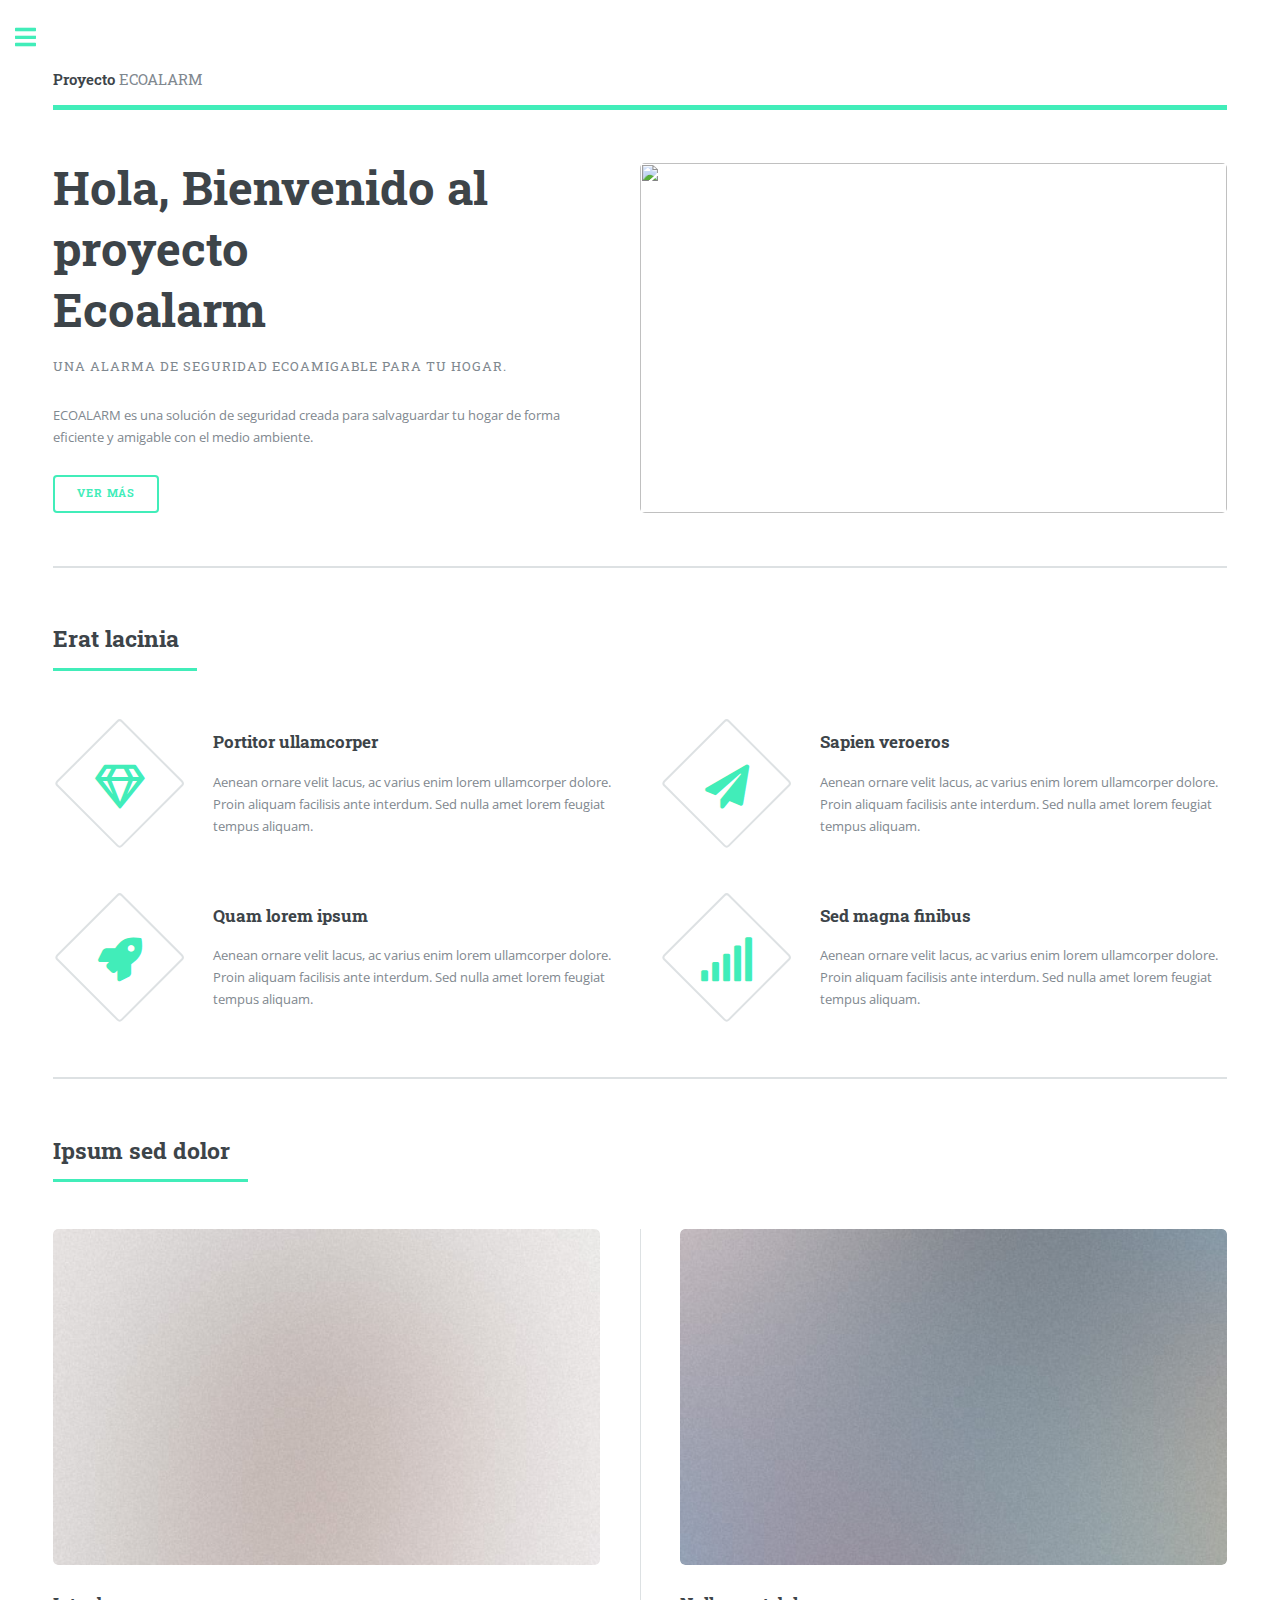
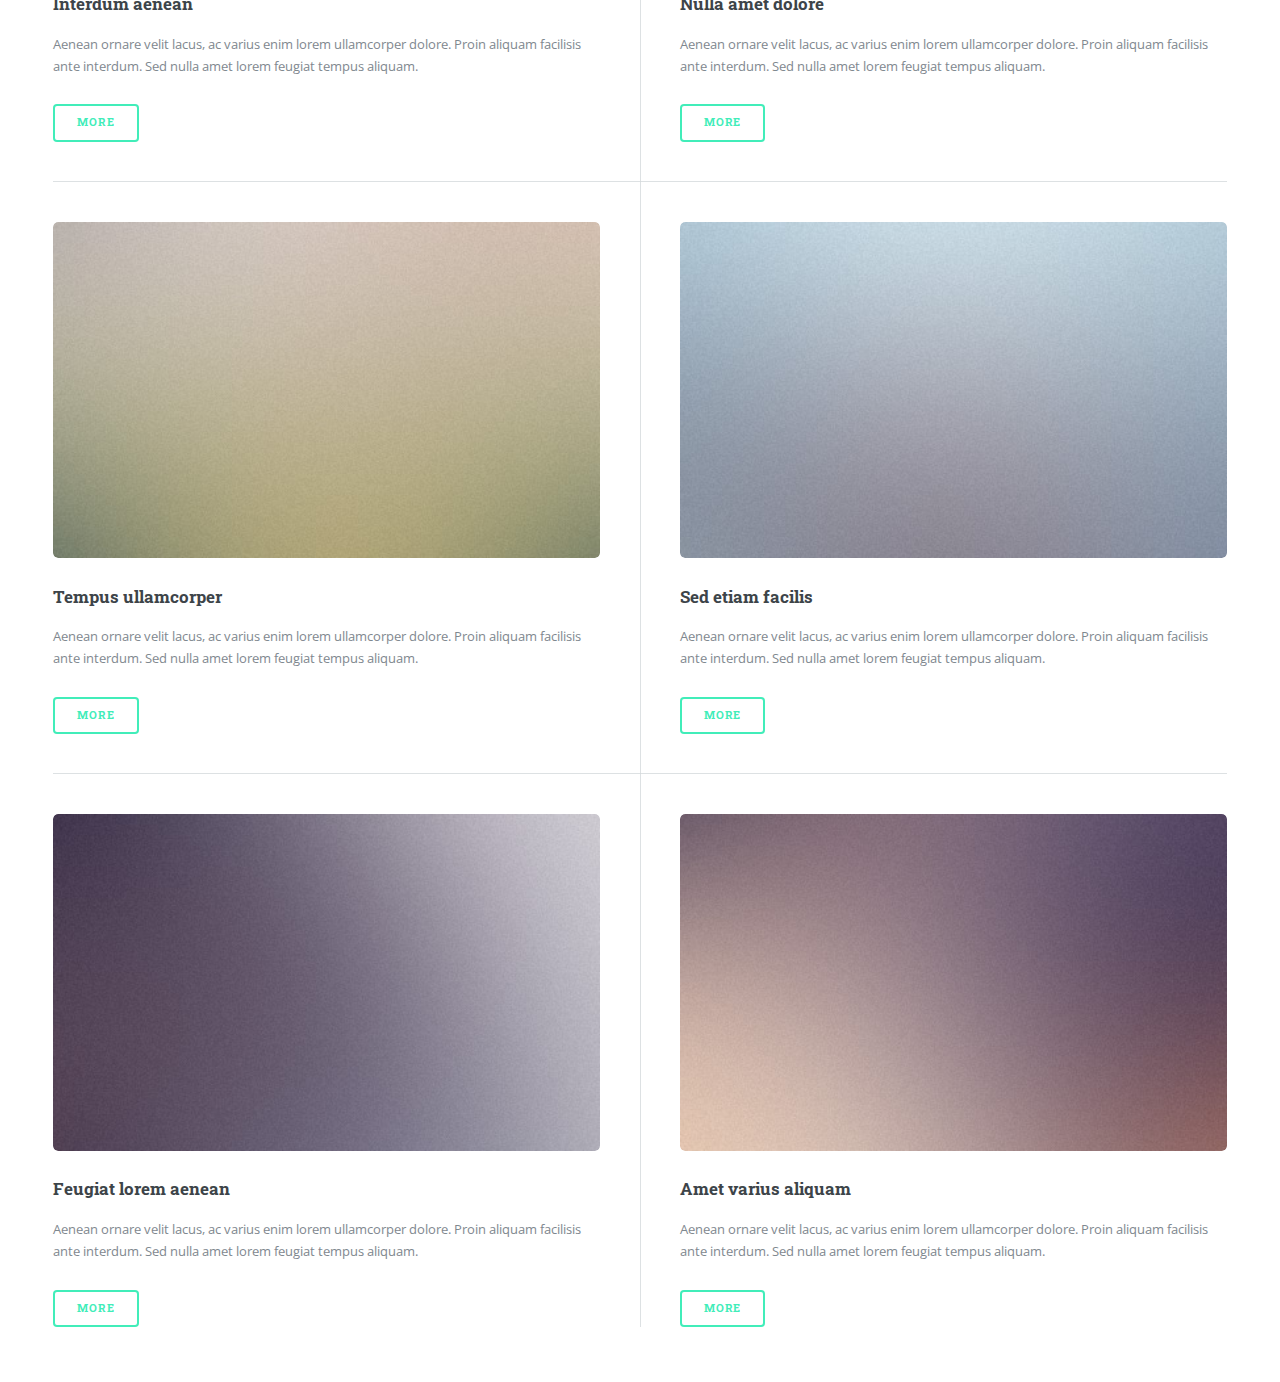
==== index.html @ 5855d85d "Update and rename index copy.html to index.html" ====
<!DOCTYPE HTML>
<!--
	Editorial by HTML5 UP
	html5up.net | @ajlkn
	Free for personal and commercial use under the CCA 3.0 license (html5up.net/license)
-->
<html>
	<head>
		<title>ECOALARM</title>
		<meta charset="utf-8" />
		<meta name="viewport" content="width=device-width, initial-scale=1, user-scalable=no" />
		<link rel="stylesheet" href="assets/css/main.css" />
	</head>
	<body class="is-preload">

		<!-- Wrapper -->
			<div id="wrapper">

				<!-- Main -->
					<div id="main">
						<div class="inner">

							<!-- Header -->
								<header id="header">
									<a href="index.html" class="logo"><strong>Proyecto</strong> ECOALARM</a>
								
								</header>

							<!-- Banner -->
								<section id="banner">
									<div class="content">
										<header>
											<h1>Hola, Bienvenido al proyecto<br />
											 Ecoalarm</h1>
											<p>Una alarma de seguridad Ecoamigable para tu hogar.</p>
										</header>
										<p>ECOALARM es una solución de seguridad creada para salvaguardar tu hogar de forma eficiente y amigable con el medio ambiente.</p>
										<ul class="actions">
											<li><a href="Sobre ECO.html" class="button big">Ver más</a></li>
										</ul>
									</div>
									<span class="image object">
										<img src="https://i.ibb.co/7JPKV8d/e1.jpg" alt="" />
									</span>
								</section>

							<!-- Section -->
								<section>
									<header class="major">
										<h2>Erat lacinia</h2>
									</header>
									<div class="features">
										<article>
											<span class="icon fa-gem"></span>
											<div class="content">
												<h3>Portitor ullamcorper</h3>
												<p>Aenean ornare velit lacus, ac varius enim lorem ullamcorper dolore. Proin aliquam facilisis ante interdum. Sed nulla amet lorem feugiat tempus aliquam.</p>
											</div>
										</article>
										<article>
											<span class="icon solid fa-paper-plane"></span>
											<div class="content">
												<h3>Sapien veroeros</h3>
												<p>Aenean ornare velit lacus, ac varius enim lorem ullamcorper dolore. Proin aliquam facilisis ante interdum. Sed nulla amet lorem feugiat tempus aliquam.</p>
											</div>
										</article>
										<article>
											<span class="icon solid fa-rocket"></span>
											<div class="content">
												<h3>Quam lorem ipsum</h3>
												<p>Aenean ornare velit lacus, ac varius enim lorem ullamcorper dolore. Proin aliquam facilisis ante interdum. Sed nulla amet lorem feugiat tempus aliquam.</p>
											</div>
										</article>
										<article>
											<span class="icon solid fa-signal"></span>
											<div class="content">
												<h3>Sed magna finibus</h3>
												<p>Aenean ornare velit lacus, ac varius enim lorem ullamcorper dolore. Proin aliquam facilisis ante interdum. Sed nulla amet lorem feugiat tempus aliquam.</p>
											</div>
										</article>
									</div>
								</section>

							<!-- Section -->
								<section>
									<header class="major">
										<h2>Ipsum sed dolor</h2>
									</header>
									<div class="posts">
										<article>
											<a href="#" class="image"><img src="images/pic01.jpg" alt="" /></a>
											<h3>Interdum aenean</h3>
											<p>Aenean ornare velit lacus, ac varius enim lorem ullamcorper dolore. Proin aliquam facilisis ante interdum. Sed nulla amet lorem feugiat tempus aliquam.</p>
											<ul class="actions">
												<li><a href="#" class="button">More</a></li>
											</ul>
										</article>
										<article>
											<a href="#" class="image"><img src="images/pic02.jpg" alt="" /></a>
											<h3>Nulla amet dolore</h3>
											<p>Aenean ornare velit lacus, ac varius enim lorem ullamcorper dolore. Proin aliquam facilisis ante interdum. Sed nulla amet lorem feugiat tempus aliquam.</p>
											<ul class="actions">
												<li><a href="#" class="button">More</a></li>
											</ul>
										</article>
										<article>
											<a href="#" class="image"><img src="images/pic03.jpg" alt="" /></a>
											<h3>Tempus ullamcorper</h3>
											<p>Aenean ornare velit lacus, ac varius enim lorem ullamcorper dolore. Proin aliquam facilisis ante interdum. Sed nulla amet lorem feugiat tempus aliquam.</p>
											<ul class="actions">
												<li><a href="#" class="button">More</a></li>
											</ul>
										</article>
										<article>
											<a href="#" class="image"><img src="images/pic04.jpg" alt="" /></a>
											<h3>Sed etiam facilis</h3>
											<p>Aenean ornare velit lacus, ac varius enim lorem ullamcorper dolore. Proin aliquam facilisis ante interdum. Sed nulla amet lorem feugiat tempus aliquam.</p>
											<ul class="actions">
												<li><a href="#" class="button">More</a></li>
											</ul>
										</article>
										<article>
											<a href="#" class="image"><img src="images/pic05.jpg" alt="" /></a>
											<h3>Feugiat lorem aenean</h3>
											<p>Aenean ornare velit lacus, ac varius enim lorem ullamcorper dolore. Proin aliquam facilisis ante interdum. Sed nulla amet lorem feugiat tempus aliquam.</p>
											<ul class="actions">
												<li><a href="#" class="button">More</a></li>
											</ul>
										</article>
										<article>
											<a href="#" class="image"><img src="images/pic06.jpg" alt="" /></a>
											<h3>Amet varius aliquam</h3>
											<p>Aenean ornare velit lacus, ac varius enim lorem ullamcorper dolore. Proin aliquam facilisis ante interdum. Sed nulla amet lorem feugiat tempus aliquam.</p>
											<ul class="actions">
												<li><a href="#" class="button">More</a></li>
											</ul>
										</article>
									</div>
								</section>

						</div>
					</div>

				<!-- Sidebar -->
					<div id="sidebar">
						<div class="inner">

							<!-- Search -->
								<section id="search" class="alt">
									<form method="post" action="#">
										<input type="text" name="query" id="query" placeholder="Search" />
									</form>
								</section>

							<!-- Menu -->
								<nav id="menu">
									<header class="major">
										<h2>Menu</h2>
									</header>
									<ul>
										<li><a href="index.html">Homepage</a></li>
										<li><a href="generic.html">Generic</a></li>
										<li><a href="elements.html">Elements</a></li>
										<li>
											<span class="opener">Submenu</span>
											<ul>
												<li><a href="#">Lorem Dolor</a></li>
												<li><a href="#">Ipsum Adipiscing</a></li>
												<li><a href="#">Tempus Magna</a></li>
												<li><a href="#">Feugiat Veroeros</a></li>
											</ul>
										</li>
										<li><a href="#">Etiam Dolore</a></li>
										<li><a href="#">Adipiscing</a></li>
										<li>
											<span class="opener">Another Submenu</span>
											<ul>
												<li><a href="#">Lorem Dolor</a></li>
												<li><a href="#">Ipsum Adipiscing</a></li>
												<li><a href="#">Tempus Magna</a></li>
												<li><a href="#">Feugiat Veroeros</a></li>
											</ul>
										</li>
										<li><a href="#">Maximus Erat</a></li>
										<li><a href="#">Sapien Mauris</a></li>
										<li><a href="#">Amet Lacinia</a></li>
									</ul>
								</nav>

							<!-- Section -->
								<section>
									<header class="major">
										<h2>Ante interdum</h2>
									</header>
									<div class="mini-posts">
										<article>
											<a href="#" class="image"><img src="images/pic07.jpg" alt="" /></a>
											<p>Aenean ornare velit lacus, ac varius enim lorem ullamcorper dolore aliquam.</p>
										</article>
										<article>
											<a href="#" class="image"><img src="images/pic08.jpg" alt="" /></a>
											<p>Aenean ornare velit lacus, ac varius enim lorem ullamcorper dolore aliquam.</p>
										</article>
										<article>
											<a href="#" class="image"><img src="images/pic09.jpg" alt="" /></a>
											<p>Aenean ornare velit lacus, ac varius enim lorem ullamcorper dolore aliquam.</p>
										</article>
									</div>
									<ul class="actions">
										<li><a href="#" class="button">More</a></li>
									</ul>
								</section>

							<!-- Section -->
								<section>
									<header class="major">
										<h2>Get in touch</h2>
									</header>
									<p>Sed varius enim lorem ullamcorper dolore aliquam aenean ornare velit lacus, ac varius enim lorem ullamcorper dolore. Proin sed aliquam facilisis ante interdum. Sed nulla amet lorem feugiat tempus aliquam.</p>
									<ul class="contact">
										<li class="icon solid fa-envelope"><a href="#">information@untitled.tld</a></li>
										<li class="icon solid fa-phone">(000) 000-0000</li>
										<li class="icon solid fa-home">1234 Somewhere Road #8254<br />
										Nashville, TN 00000-0000</li>
									</ul>
								</section>

							<!-- Footer -->
								<footer id="footer">
									<p class="copyright">&copy; Untitled. All rights reserved. Demo Images: <a href="https://unsplash.com">Unsplash</a>. Design: <a href="https://html5up.net">HTML5 UP</a>.</p>
								</footer>

						</div>
					</div>

			</div>

		<!-- Scripts -->
			<script src="assets/js/jquery.min.js"></script>
			<script src="assets/js/browser.min.js"></script>
			<script src="assets/js/breakpoints.min.js"></script>
			<script src="assets/js/util.js"></script>
			<script src="assets/js/main.js"></script>

	</body>
</html>
---- assets/css/main.css ----
@import url(fontawesome-all.min.css);
@import url("https://fonts.googleapis.com/css?family=Open+Sans:400,600,400italic,600italic|Roboto+Slab:400,700");
/*
	Editorial by HTML5 UP
	html5up.net | @ajlkn
	Free for personal and commercial use under the CCA 3.0 license (html5up.net/license)
*/
html, body, div, span, applet, object,
iframe, h1, h2, h3, h4, h5, h6, p, blockquote,
pre, a, abbr, acronym, address, big, cite,
code, del, dfn, em, img, ins, kbd, q, s, samp,
small, strike, strong, sub, sup, tt, var, b,
u, i, center, dl, dt, dd, ol, ul, li, fieldset,
form, label, legend, table, caption, tbody,
tfoot, thead, tr, th, td, article, aside,
canvas, details, embed, figure, figcaption,
footer, header, hgroup, menu, nav, output, ruby,
section, summary, time, mark, audio, video {
  margin: 0;
  padding: 0;
  border: 0;
  font-size: 100%;
  font: inherit;
  vertical-align: baseline; }

article, aside, details, figcaption, figure,
footer, header, hgroup, menu, nav, section {
  display: block; }

body {
  line-height: 1; }

ol, ul {
  list-style: none; }

blockquote, q {
  quotes: none; }
  blockquote:before, blockquote:after, q:before, q:after {
    content: '';
    content: none; }

table {
  border-collapse: collapse;
  border-spacing: 0; }

body {
  -webkit-text-size-adjust: none; }

mark {
  background-color: transparent;
  color: inherit; }

input::-moz-focus-inner {
  border: 0;
  padding: 0; }

input, select, textarea {
  -moz-appearance: none;
  -webkit-appearance: none;
  -ms-appearance: none;
  appearance: none; }

/* Basic */
@-ms-viewport {
  width: device-width; }

body {
  -ms-overflow-style: scrollbar; }

@media screen and (max-width: 480px) {
  html, body {
    min-width: 320px; } }

html {
  box-sizing: border-box; }

*, *:before, *:after {
  box-sizing: inherit; }

body {
  background: #ffffff; }
  body.is-preload *, body.is-preload *:before, body.is-preload *:after, body.is-resizing *, body.is-resizing *:before, body.is-resizing *:after {
    -moz-animation: none !important;
    -webkit-animation: none !important;
    -ms-animation: none !important;
    animation: none !important;
    -moz-transition: none !important;
    -webkit-transition: none !important;
    -ms-transition: none !important;
    transition: none !important; }

/* Type */
body, input, select, textarea {
  color: #7f888f;
  font-family: "Open Sans", sans-serif;
  font-size: 13pt;
  font-weight: 400;
  line-height: 1.65; }
  @media screen and (max-width: 1680px) {
    body, input, select, textarea {
      font-size: 11pt; } }
  @media screen and (max-width: 1280px) {
    body, input, select, textarea {
      font-size: 10pt; } }
  @media screen and (max-width: 360px) {
    body, input, select, textarea {
      font-size: 9pt; } }

a {
  -moz-transition: color 0.2s ease-in-out, border-bottom-color 0.2s ease-in-out;
  -webkit-transition: color 0.2s ease-in-out, border-bottom-color 0.2s ease-in-out;
  -ms-transition: color 0.2s ease-in-out, border-bottom-color 0.2s ease-in-out;
  transition: color 0.2s ease-in-out, border-bottom-color 0.2s ease-in-out;
  border-bottom: dotted 1px;
  color: #41edb9;
  text-decoration: none; }
  a:hover {
    border-bottom-color: #41edb9;
    color: #41edb9 !important; }
    a:hover strong {
      color: inherit; }

strong, b {
  color: #3d4449;
  font-weight: 600; }

em, i {
  font-style: italic; }

p {
  margin: 0 0 2em 0; }

h1, h2, h3, h4, h5, h6 {
  color: #3d4449;
  font-family: "Roboto Slab", serif;
  font-weight: 700;
  line-height: 1.5;
  margin: 0 0 1em 0; }
  h1 a, h2 a, h3 a, h4 a, h5 a, h6 a {
    color: inherit;
    text-decoration: none;
    border-bottom: 0; }

h1 {
  font-size: 4em;
  margin: 0 0 0.5em 0;
  line-height: 1.3; }

h2 {
  font-size: 1.75em; }

h3 {
  font-size: 1.25em; }

h4 {
  font-size: 1.1em; }

h5 {
  font-size: 0.9em; }

h6 {
  font-size: 0.7em; }

@media screen and (max-width: 1680px) {
  h1 {
    font-size: 3.5em; } }

@media screen and (max-width: 980px) {
  h1 {
    font-size: 3.25em; } }

@media screen and (max-width: 736px) {
  h1 {
    font-size: 2em;
    line-height: 1.4; }
  h2 {
    font-size: 1.5em; } }

sub {
  font-size: 0.8em;
  position: relative;
  top: 0.5em; }

sup {
  font-size: 0.8em;
  position: relative;
  top: -0.5em; }

blockquote {
  border-left: solid 3px rgba(210, 215, 217, 0.75);
  font-style: italic;
  margin: 0 0 2em 0;
  padding: 0.5em 0 0.5em 2em; }

code {
  background: rgba(230, 235, 237, 0.25);
  border-radius: 0.375em;
  border: solid 1px rgba(210, 215, 217, 0.75);
  font-family: "Courier New", monospace;
  font-size: 0.9em;
  margin: 0 0.25em;
  padding: 0.25em 0.65em; }

pre {
  -webkit-overflow-scrolling: touch;
  font-family: "Courier New", monospace;
  font-size: 0.9em;
  margin: 0 0 2em 0; }
  pre code {
    display: block;
    line-height: 1.75;
    padding: 1em 1.5em;
    overflow-x: auto; }

hr {
  border: 0;
  border-bottom: solid 1px rgba(210, 215, 217, 0.75);
  margin: 2em 0; }
  hr.major {
    margin: 3em 0; }

.align-left {
  text-align: left; }

.align-center {
  text-align: center; }

.align-right {
  text-align: right; }

/* Row */
.row {
  display: flex;
  flex-wrap: wrap;
  box-sizing: border-box;
  align-items: stretch; }
  .row > * {
    box-sizing: border-box; }
  .row.gtr-uniform > * > :last-child {
    margin-bottom: 0; }
  .row.aln-left {
    justify-content: flex-start; }
  .row.aln-center {
    justify-content: center; }
  .row.aln-right {
    justify-content: flex-end; }
  .row.aln-top {
    align-items: flex-start; }
  .row.aln-middle {
    align-items: center; }
  .row.aln-bottom {
    align-items: flex-end; }
  .row > .imp {
    order: -1; }
  .row > .col-1 {
    width: 8.33333%; }
  .row > .off-1 {
    margin-left: 8.33333%; }
  .row > .col-2 {
    width: 16.66667%; }
  .row > .off-2 {
    margin-left: 16.66667%; }
  .row > .col-3 {
    width: 25%; }
  .row > .off-3 {
    margin-left: 25%; }
  .row > .col-4 {
    width: 33.33333%; }
  .row > .off-4 {
    margin-left: 33.33333%; }
  .row > .col-5 {
    width: 41.66667%; }
  .row > .off-5 {
    margin-left: 41.66667%; }
  .row > .col-6 {
    width: 50%; }
  .row > .off-6 {
    margin-left: 50%; }
  .row > .col-7 {
    width: 58.33333%; }
  .row > .off-7 {
    margin-left: 58.33333%; }
  .row > .col-8 {
    width: 66.66667%; }
  .row > .off-8 {
    margin-left: 66.66667%; }
  .row > .col-9 {
    width: 75%; }
  .row > .off-9 {
    margin-left: 75%; }
  .row > .col-10 {
    width: 83.33333%; }
  .row > .off-10 {
    margin-left: 83.33333%; }
  .row > .col-11 {
    width: 91.66667%; }
  .row > .off-11 {
    margin-left: 91.66667%; }
  .row > .col-12 {
    width: 100%; }
  .row > .off-12 {
    margin-left: 100%; }
  .row.gtr-0 {
    margin-top: 0;
    margin-left: 0em; }
    .row.gtr-0 > * {
      padding: 0 0 0 0em; }
    .row.gtr-0.gtr-uniform {
      margin-top: 0em; }
      .row.gtr-0.gtr-uniform > * {
        padding-top: 0em; }
  .row.gtr-25 {
    margin-top: 0;
    margin-left: -0.375em; }
    .row.gtr-25 > * {
      padding: 0 0 0 0.375em; }
    .row.gtr-25.gtr-uniform {
      margin-top: -0.375em; }
      .row.gtr-25.gtr-uniform > * {
        padding-top: 0.375em; }
  .row.gtr-50 {
    margin-top: 0;
    margin-left: -0.75em; }
    .row.gtr-50 > * {
      padding: 0 0 0 0.75em; }
    .row.gtr-50.gtr-uniform {
      margin-top: -0.75em; }
      .row.gtr-50.gtr-uniform > * {
        padding-top: 0.75em; }
  .row {
    margin-top: 0;
    margin-left: -1.5em; }
    .row > * {
      padding: 0 0 0 1.5em; }
    .row.gtr-uniform {
      margin-top: -1.5em; }
      .row.gtr-uniform > * {
        padding-top: 1.5em; }
  .row.gtr-150 {
    margin-top: 0;
    margin-left: -2.25em; }
    .row.gtr-150 > * {
      padding: 0 0 0 2.25em; }
    .row.gtr-150.gtr-uniform {
      margin-top: -2.25em; }
      .row.gtr-150.gtr-uniform > * {
        padding-top: 2.25em; }
  .row.gtr-200 {
    margin-top: 0;
    margin-left: -3em; }
    .row.gtr-200 > * {
      padding: 0 0 0 3em; }
    .row.gtr-200.gtr-uniform {
      margin-top: -3em; }
      .row.gtr-200.gtr-uniform > * {
        padding-top: 3em; }
  @media screen and (max-width: 1680px) {
    .row {
      display: flex;
      flex-wrap: wrap;
      box-sizing: border-box;
      align-items: stretch; }
      .row > * {
        box-sizing: border-box; }
      .row.gtr-uniform > * > :last-child {
        margin-bottom: 0; }
      .row.aln-left {
        justify-content: flex-start; }
      .row.aln-center {
        justify-content: center; }
      .row.aln-right {
        justify-content: flex-end; }
      .row.aln-top {
        align-items: flex-start; }
      .row.aln-middle {
        align-items: center; }
      .row.aln-bottom {
        align-items: flex-end; }
      .row > .imp-xlarge {
        order: -1; }
      .row > .col-1-xlarge {
        width: 8.33333%; }
      .row > .off-1-xlarge {
        margin-left: 8.33333%; }
      .row > .col-2-xlarge {
        width: 16.66667%; }
      .row > .off-2-xlarge {
        margin-left: 16.66667%; }
      .row > .col-3-xlarge {
        width: 25%; }
      .row > .off-3-xlarge {
        margin-left: 25%; }
      .row > .col-4-xlarge {
        width: 33.33333%; }
      .row > .off-4-xlarge {
        margin-left: 33.33333%; }
      .row > .col-5-xlarge {
        width: 41.66667%; }
      .row > .off-5-xlarge {
        margin-left: 41.66667%; }
      .row > .col-6-xlarge {
        width: 50%; }
      .row > .off-6-xlarge {
        margin-left: 50%; }
      .row > .col-7-xlarge {
        width: 58.33333%; }
      .row > .off-7-xlarge {
        margin-left: 58.33333%; }
      .row > .col-8-xlarge {
        width: 66.66667%; }
      .row > .off-8-xlarge {
        margin-left: 66.66667%; }
      .row > .col-9-xlarge {
        width: 75%; }
      .row > .off-9-xlarge {
        margin-left: 75%; }
      .row > .col-10-xlarge {
        width: 83.33333%; }
      .row > .off-10-xlarge {
        margin-left: 83.33333%; }
      .row > .col-11-xlarge {
        width: 91.66667%; }
      .row > .off-11-xlarge {
        margin-left: 91.66667%; }
      .row > .col-12-xlarge {
        width: 100%; }
      .row > .off-12-xlarge {
        margin-left: 100%; }
      .row.gtr-0 {
        margin-top: 0;
        margin-left: 0em; }
        .row.gtr-0 > * {
          padding: 0 0 0 0em; }
        .row.gtr-0.gtr-uniform {
          margin-top: 0em; }
          .row.gtr-0.gtr-uniform > * {
            padding-top: 0em; }
      .row.gtr-25 {
        margin-top: 0;
        margin-left: -0.375em; }
        .row.gtr-25 > * {
          padding: 0 0 0 0.375em; }
        .row.gtr-25.gtr-uniform {
          margin-top: -0.375em; }
          .row.gtr-25.gtr-uniform > * {
            padding-top: 0.375em; }
      .row.gtr-50 {
        margin-top: 0;
        margin-left: -0.75em; }
        .row.gtr-50 > * {
          padding: 0 0 0 0.75em; }
        .row.gtr-50.gtr-uniform {
          margin-top: -0.75em; }
          .row.gtr-50.gtr-uniform > * {
            padding-top: 0.75em; }
      .row {
        margin-top: 0;
        margin-left: -1.5em; }
        .row > * {
          padding: 0 0 0 1.5em; }
        .row.gtr-uniform {
          margin-top: -1.5em; }
          .row.gtr-uniform > * {
            padding-top: 1.5em; }
      .row.gtr-150 {
        margin-top: 0;
        margin-left: -2.25em; }
        .row.gtr-150 > * {
          padding: 0 0 0 2.25em; }
        .row.gtr-150.gtr-uniform {
          margin-top: -2.25em; }
          .row.gtr-150.gtr-uniform > * {
            padding-top: 2.25em; }
      .row.gtr-200 {
        margin-top: 0;
        margin-left: -3em; }
        .row.gtr-200 > * {
          padding: 0 0 0 3em; }
        .row.gtr-200.gtr-uniform {
          margin-top: -3em; }
          .row.gtr-200.gtr-uniform > * {
            padding-top: 3em; } }
  @media screen and (max-width: 1280px) {
    .row {
      display: flex;
      flex-wrap: wrap;
      box-sizing: border-box;
      align-items: stretch; }
      .row > * {
        box-sizing: border-box; }
      .row.gtr-uniform > * > :last-child {
        margin-bottom: 0; }
      .row.aln-left {
        justify-content: flex-start; }
      .row.aln-center {
        justify-content: center; }
      .row.aln-right {
        justify-content: flex-end; }
      .row.aln-top {
        align-items: flex-start; }
      .row.aln-middle {
        align-items: center; }
      .row.aln-bottom {
        align-items: flex-end; }
      .row > .imp-large {
        order: -1; }
      .row > .col-1-large {
        width: 8.33333%; }
      .row > .off-1-large {
        margin-left: 8.33333%; }
      .row > .col-2-large {
        width: 16.66667%; }
      .row > .off-2-large {
        margin-left: 16.66667%; }
      .row > .col-3-large {
        width: 25%; }
      .row > .off-3-large {
        margin-left: 25%; }
      .row > .col-4-large {
        width: 33.33333%; }
      .row > .off-4-large {
        margin-left: 33.33333%; }
      .row > .col-5-large {
        width: 41.66667%; }
      .row > .off-5-large {
        margin-left: 41.66667%; }
      .row > .col-6-large {
        width: 50%; }
      .row > .off-6-large {
        margin-left: 50%; }
      .row > .col-7-large {
        width: 58.33333%; }
      .row > .off-7-large {
        margin-left: 58.33333%; }
      .row > .col-8-large {
        width: 66.66667%; }
      .row > .off-8-large {
        margin-left: 66.66667%; }
      .row > .col-9-large {
        width: 75%; }
      .row > .off-9-large {
        margin-left: 75%; }
      .row > .col-10-large {
        width: 83.33333%; }
      .row > .off-10-large {
        margin-left: 83.33333%; }
      .row > .col-11-large {
        width: 91.66667%; }
      .row > .off-11-large {
        margin-left: 91.66667%; }
      .row > .col-12-large {
        width: 100%; }
      .row > .off-12-large {
        margin-left: 100%; }
      .row.gtr-0 {
        margin-top: 0;
        margin-left: 0em; }
        .row.gtr-0 > * {
          padding: 0 0 0 0em; }
        .row.gtr-0.gtr-uniform {
          margin-top: 0em; }
          .row.gtr-0.gtr-uniform > * {
            padding-top: 0em; }
      .row.gtr-25 {
        margin-top: 0;
        margin-left: -0.375em; }
        .row.gtr-25 > * {
          padding: 0 0 0 0.375em; }
        .row.gtr-25.gtr-uniform {
          margin-top: -0.375em; }
          .row.gtr-25.gtr-uniform > * {
            padding-top: 0.375em; }
      .row.gtr-50 {
        margin-top: 0;
        margin-left: -0.75em; }
        .row.gtr-50 > * {
          padding: 0 0 0 0.75em; }
        .row.gtr-50.gtr-uniform {
          margin-top: -0.75em; }
          .row.gtr-50.gtr-uniform > * {
            padding-top: 0.75em; }
      .row {
        margin-top: 0;
        margin-left: -1.5em; }
        .row > * {
          padding: 0 0 0 1.5em; }
        .row.gtr-uniform {
          margin-top: -1.5em; }
          .row.gtr-uniform > * {
            padding-top: 1.5em; }
      .row.gtr-150 {
        margin-top: 0;
        margin-left: -2.25em; }
        .row.gtr-150 > * {
          padding: 0 0 0 2.25em; }
        .row.gtr-150.gtr-uniform {
          margin-top: -2.25em; }
          .row.gtr-150.gtr-uniform > * {
            padding-top: 2.25em; }
      .row.gtr-200 {
        margin-top: 0;
        margin-left: -3em; }
        .row.gtr-200 > * {
          padding: 0 0 0 3em; }
        .row.gtr-200.gtr-uniform {
          margin-top: -3em; }
          .row.gtr-200.gtr-uniform > * {
            padding-top: 3em; } }
  @media screen and (max-width: 980px) {
    .row {
      display: flex;
      flex-wrap: wrap;
      box-sizing: border-box;
      align-items: stretch; }
      .row > * {
        box-sizing: border-box; }
      .row.gtr-uniform > * > :last-child {
        margin-bottom: 0; }
      .row.aln-left {
        justify-content: flex-start; }
      .row.aln-center {
        justify-content: center; }
      .row.aln-right {
        justify-content: flex-end; }
      .row.aln-top {
        align-items: flex-start; }
      .row.aln-middle {
        align-items: center; }
      .row.aln-bottom {
        align-items: flex-end; }
      .row > .imp-medium {
        order: -1; }
      .row > .col-1-medium {
        width: 8.33333%; }
      .row > .off-1-medium {
        margin-left: 8.33333%; }
      .row > .col-2-medium {
        width: 16.66667%; }
      .row > .off-2-medium {
        margin-left: 16.66667%; }
      .row > .col-3-medium {
        width: 25%; }
      .row > .off-3-medium {
        margin-left: 25%; }
      .row > .col-4-medium {
        width: 33.33333%; }
      .row > .off-4-medium {
        margin-left: 33.33333%; }
      .row > .col-5-medium {
        width: 41.66667%; }
      .row > .off-5-medium {
        margin-left: 41.66667%; }
      .row > .col-6-medium {
        width: 50%; }
      .row > .off-6-medium {
        margin-left: 50%; }
      .row > .col-7-medium {
        width: 58.33333%; }
      .row > .off-7-medium {
        margin-left: 58.33333%; }
      .row > .col-8-medium {
        width: 66.66667%; }
      .row > .off-8-medium {
        margin-left: 66.66667%; }
      .row > .col-9-medium {
        width: 75%; }
      .row > .off-9-medium {
        margin-left: 75%; }
      .row > .col-10-medium {
        width: 83.33333%; }
      .row > .off-10-medium {
        margin-left: 83.33333%; }
      .row > .col-11-medium {
        width: 91.66667%; }
      .row > .off-11-medium {
        margin-left: 91.66667%; }
      .row > .col-12-medium {
        width: 100%; }
      .row > .off-12-medium {
        margin-left: 100%; }
      .row.gtr-0 {
        margin-top: 0;
        margin-left: 0em; }
        .row.gtr-0 > * {
          padding: 0 0 0 0em; }
        .row.gtr-0.gtr-uniform {
          margin-top: 0em; }
          .row.gtr-0.gtr-uniform > * {
            padding-top: 0em; }
      .row.gtr-25 {
        margin-top: 0;
        margin-left: -0.375em; }
        .row.gtr-25 > * {
          padding: 0 0 0 0.375em; }
        .row.gtr-25.gtr-uniform {
          margin-top: -0.375em; }
          .row.gtr-25.gtr-uniform > * {
            padding-top: 0.375em; }
      .row.gtr-50 {
        margin-top: 0;
        margin-left: -0.75em; }
        .row.gtr-50 > * {
          padding: 0 0 0 0.75em; }
        .row.gtr-50.gtr-uniform {
          margin-top: -0.75em; }
          .row.gtr-50.gtr-uniform > * {
            padding-top: 0.75em; }
      .row {
        margin-top: 0;
        margin-left: -1.5em; }
        .row > * {
          padding: 0 0 0 1.5em; }
        .row.gtr-uniform {
          margin-top: -1.5em; }
          .row.gtr-uniform > * {
            padding-top: 1.5em; }
      .row.gtr-150 {
        margin-top: 0;
        margin-left: -2.25em; }
        .row.gtr-150 > * {
          padding: 0 0 0 2.25em; }
        .row.gtr-150.gtr-uniform {
          margin-top: -2.25em; }
          .row.gtr-150.gtr-uniform > * {
            padding-top: 2.25em; }
      .row.gtr-200 {
        margin-top: 0;
        margin-left: -3em; }
        .row.gtr-200 > * {
          padding: 0 0 0 3em; }
        .row.gtr-200.gtr-uniform {
          margin-top: -3em; }
          .row.gtr-200.gtr-uniform > * {
            padding-top: 3em; } }
  @media screen and (max-width: 736px) {
    .row {
      display: flex;
      flex-wrap: wrap;
      box-sizing: border-box;
      align-items: stretch; }
      .row > * {
        box-sizing: border-box; }
      .row.gtr-uniform > * > :last-child {
        margin-bottom: 0; }
      .row.aln-left {
        justify-content: flex-start; }
      .row.aln-center {
        justify-content: center; }
      .row.aln-right {
        justify-content: flex-end; }
      .row.aln-top {
        align-items: flex-start; }
      .row.aln-middle {
        align-items: center; }
      .row.aln-bottom {
        align-items: flex-end; }
      .row > .imp-small {
        order: -1; }
      .row > .col-1-small {
        width: 8.33333%; }
      .row > .off-1-small {
        margin-left: 8.33333%; }
      .row > .col-2-small {
        width: 16.66667%; }
      .row > .off-2-small {
        margin-left: 16.66667%; }
      .row > .col-3-small {
        width: 25%; }
      .row > .off-3-small {
        margin-left: 25%; }
      .row > .col-4-small {
        width: 33.33333%; }
      .row > .off-4-small {
        margin-left: 33.33333%; }
      .row > .col-5-small {
        width: 41.66667%; }
      .row > .off-5-small {
        margin-left: 41.66667%; }
      .row > .col-6-small {
        width: 50%; }
      .row > .off-6-small {
        margin-left: 50%; }
      .row > .col-7-small {
        width: 58.33333%; }
      .row > .off-7-small {
        margin-left: 58.33333%; }
      .row > .col-8-small {
        width: 66.66667%; }
      .row > .off-8-small {
        margin-left: 66.66667%; }
      .row > .col-9-small {
        width: 75%; }
      .row > .off-9-small {
        margin-left: 75%; }
      .row > .col-10-small {
        width: 83.33333%; }
      .row > .off-10-small {
        margin-left: 83.33333%; }
      .row > .col-11-small {
        width: 91.66667%; }
      .row > .off-11-small {
        margin-left: 91.66667%; }
      .row > .col-12-small {
        width: 100%; }
      .row > .off-12-small {
        margin-left: 100%; }
      .row.gtr-0 {
        margin-top: 0;
        margin-left: 0em; }
        .row.gtr-0 > * {
          padding: 0 0 0 0em; }
        .row.gtr-0.gtr-uniform {
          margin-top: 0em; }
          .row.gtr-0.gtr-uniform > * {
            padding-top: 0em; }
      .row.gtr-25 {
        margin-top: 0;
        margin-left: -0.375em; }
        .row.gtr-25 > * {
          padding: 0 0 0 0.375em; }
        .row.gtr-25.gtr-uniform {
          margin-top: -0.375em; }
          .row.gtr-25.gtr-uniform > * {
            padding-top: 0.375em; }
      .row.gtr-50 {
        margin-top: 0;
        margin-left: -0.75em; }
        .row.gtr-50 > * {
          padding: 0 0 0 0.75em; }
        .row.gtr-50.gtr-uniform {
          margin-top: -0.75em; }
          .row.gtr-50.gtr-uniform > * {
            padding-top: 0.75em; }
      .row {
        margin-top: 0;
        margin-left: -1.5em; }
        .row > * {
          padding: 0 0 0 1.5em; }
        .row.gtr-uniform {
          margin-top: -1.5em; }
          .row.gtr-uniform > * {
            padding-top: 1.5em; }
      .row.gtr-150 {
        margin-top: 0;
        margin-left: -2.25em; }
        .row.gtr-150 > * {
          padding: 0 0 0 2.25em; }
        .row.gtr-150.gtr-uniform {
          margin-top: -2.25em; }
          .row.gtr-150.gtr-uniform > * {
            padding-top: 2.25em; }
      .row.gtr-200 {
        margin-top: 0;
        margin-left: -3em; }
        .row.gtr-200 > * {
          padding: 0 0 0 3em; }
        .row.gtr-200.gtr-uniform {
          margin-top: -3em; }
          .row.gtr-200.gtr-uniform > * {
            padding-top: 3em; } }
  @media screen and (max-width: 480px) {
    .row {
      display: flex;
      flex-wrap: wrap;
      box-sizing: border-box;
      align-items: stretch; }
      .row > * {
        box-sizing: border-box; }
      .row.gtr-uniform > * > :last-child {
        margin-bottom: 0; }
      .row.aln-left {
        justify-content: flex-start; }
      .row.aln-center {
        justify-content: center; }
      .row.aln-right {
        justify-content: flex-end; }
      .row.aln-top {
        align-items: flex-start; }
      .row.aln-middle {
        align-items: center; }
      .row.aln-bottom {
        align-items: flex-end; }
      .row > .imp-xsmall {
        order: -1; }
      .row > .col-1-xsmall {
        width: 8.33333%; }
      .row > .off-1-xsmall {
        margin-left: 8.33333%; }
      .row > .col-2-xsmall {
        width: 16.66667%; }
      .row > .off-2-xsmall {
        margin-left: 16.66667%; }
      .row > .col-3-xsmall {
        width: 25%; }
      .row > .off-3-xsmall {
        margin-left: 25%; }
      .row > .col-4-xsmall {
        width: 33.33333%; }
      .row > .off-4-xsmall {
        margin-left: 33.33333%; }
      .row > .col-5-xsmall {
        width: 41.66667%; }
      .row > .off-5-xsmall {
        margin-left: 41.66667%; }
      .row > .col-6-xsmall {
        width: 50%; }
      .row > .off-6-xsmall {
        margin-left: 50%; }
      .row > .col-7-xsmall {
        width: 58.33333%; }
      .row > .off-7-xsmall {
        margin-left: 58.33333%; }
      .row > .col-8-xsmall {
        width: 66.66667%; }
      .row > .off-8-xsmall {
        margin-left: 66.66667%; }
      .row > .col-9-xsmall {
        width: 75%; }
      .row > .off-9-xsmall {
        margin-left: 75%; }
      .row > .col-10-xsmall {
        width: 83.33333%; }
      .row > .off-10-xsmall {
        margin-left: 83.33333%; }
      .row > .col-11-xsmall {
        width: 91.66667%; }
      .row > .off-11-xsmall {
        margin-left: 91.66667%; }
      .row > .col-12-xsmall {
        width: 100%; }
      .row > .off-12-xsmall {
        margin-left: 100%; }
      .row.gtr-0 {
        margin-top: 0;
        margin-left: 0em; }
        .row.gtr-0 > * {
          padding: 0 0 0 0em; }
        .row.gtr-0.gtr-uniform {
          margin-top: 0em; }
          .row.gtr-0.gtr-uniform > * {
            padding-top: 0em; }
      .row.gtr-25 {
        margin-top: 0;
        margin-left: -0.375em; }
        .row.gtr-25 > * {
          padding: 0 0 0 0.375em; }
        .row.gtr-25.gtr-uniform {
          margin-top: -0.375em; }
          .row.gtr-25.gtr-uniform > * {
            padding-top: 0.375em; }
      .row.gtr-50 {
        margin-top: 0;
        margin-left: -0.75em; }
        .row.gtr-50 > * {
          padding: 0 0 0 0.75em; }
        .row.gtr-50.gtr-uniform {
          margin-top: -0.75em; }
          .row.gtr-50.gtr-uniform > * {
            padding-top: 0.75em; }
      .row {
        margin-top: 0;
        margin-left: -1.5em; }
        .row > * {
          padding: 0 0 0 1.5em; }
        .row.gtr-uniform {
          margin-top: -1.5em; }
          .row.gtr-uniform > * {
            padding-top: 1.5em; }
      .row.gtr-150 {
        margin-top: 0;
        margin-left: -2.25em; }
        .row.gtr-150 > * {
          padding: 0 0 0 2.25em; }
        .row.gtr-150.gtr-uniform {
          margin-top: -2.25em; }
          .row.gtr-150.gtr-uniform > * {
            padding-top: 2.25em; }
      .row.gtr-200 {
        margin-top: 0;
        margin-left: -3em; }
        .row.gtr-200 > * {
          padding: 0 0 0 3em; }
        .row.gtr-200.gtr-uniform {
          margin-top: -3em; }
          .row.gtr-200.gtr-uniform > * {
            padding-top: 3em; } }

/* Section/Article */
section.special, article.special {
  text-align: center; }

header p {
  font-family: "Roboto Slab", serif;
  font-size: 1em;
  font-weight: 400;
  letter-spacing: 0.075em;
  margin-top: -0.5em;
  text-transform: uppercase; }

header.major > :last-child {
  border-bottom: solid 3px #41edb9;
  display: inline-block;
  margin: 0 0 2em 0;
  padding: 0 0.75em 0.5em 0; }

header.main > :last-child {
  margin: 0 0 1em 0; }

/* Form */
form {
  margin: 0 0 2em 0; }

label {
  color: #3d4449;
  display: block;
  font-size: 0.9em;
  font-weight: 600;
  margin: 0 0 1em 0; }

input[type="text"],
input[type="password"],
input[type="email"],
input[type="tel"],
input[type="search"],
input[type="url"],
select,
textarea {
  -moz-appearance: none;
  -webkit-appearance: none;
  -ms-appearance: none;
  appearance: none;
  background: #ffffff;
  border-radius: 0.375em;
  border: none;
  border: solid 1px rgba(210, 215, 217, 0.75);
  color: inherit;
  display: block;
  outline: 0;
  padding: 0 1em;
  text-decoration: none;
  width: 100%; }
  input[type="text"]:invalid,
  input[type="password"]:invalid,
  input[type="email"]:invalid,
  input[type="tel"]:invalid,
  input[type="search"]:invalid,
  input[type="url"]:invalid,
  select:invalid,
  textarea:invalid {
    box-shadow: none; }
  input[type="text"]:focus,
  input[type="password"]:focus,
  input[type="email"]:focus,
  input[type="tel"]:focus,
  input[type="search"]:focus,
  input[type="url"]:focus,
  select:focus,
  textarea:focus {
    border-color: #41edb9;
    box-shadow: 0 0 0 1px #41edb9; }

select {
  background-image: url("data:image/svg+xml;charset=utf8,%3Csvg xmlns='http://www.w3.org/2000/svg' width='40' height='40' preserveAspectRatio='none' viewBox='0 0 40 40'%3E%3Cpath d='M9.4,12.3l10.4,10.4l10.4-10.4c0.2-0.2,0.5-0.4,0.9-0.4c0.3,0,0.6,0.1,0.9,0.4l3.3,3.3c0.2,0.2,0.4,0.5,0.4,0.9 c0,0.4-0.1,0.6-0.4,0.9L20.7,31.9c-0.2,0.2-0.5,0.4-0.9,0.4c-0.3,0-0.6-0.1-0.9-0.4L4.3,17.3c-0.2-0.2-0.4-0.5-0.4-0.9 c0-0.4,0.1-0.6,0.4-0.9l3.3-3.3c0.2-0.2,0.5-0.4,0.9-0.4S9.1,12.1,9.4,12.3z' fill='rgba(210, 215, 217, 0.75)' /%3E%3C/svg%3E");
  background-size: 1.25em;
  background-repeat: no-repeat;
  background-position: calc(100% - 1em) center;
  height: 2.75em;
  padding-right: 2.75em;
  text-overflow: ellipsis; }
  select option {
    color: #3d4449;
    background: #ffffff; }
  select:focus::-ms-value {
    background-color: transparent; }
  select::-ms-expand {
    display: none; }

input[type="text"],
input[type="password"],
input[type="email"],
input[type="tel"],
input[type="search"],
input[type="url"],
select {
  height: 2.75em; }

textarea {
  padding: 0.75em 1em; }

input[type="checkbox"],
input[type="radio"] {
  -moz-appearance: none;
  -webkit-appearance: none;
  -ms-appearance: none;
  appearance: none;
  display: block;
  float: left;
  margin-right: -2em;
  opacity: 0;
  width: 1em;
  z-index: -1; }
  input[type="checkbox"] + label,
  input[type="radio"] + label {
    text-decoration: none;
    color: #7f888f;
    cursor: pointer;
    display: inline-block;
    font-size: 1em;
    font-weight: 400;
    padding-left: 2.4em;
    padding-right: 0.75em;
    position: relative; }
    input[type="checkbox"] + label:before,
    input[type="radio"] + label:before {
      -moz-osx-font-smoothing: grayscale;
      -webkit-font-smoothing: antialiased;
      display: inline-block;
      font-style: normal;
      font-variant: normal;
      text-rendering: auto;
      line-height: 1;
      text-transform: none !important;
      font-family: 'Font Awesome 5 Free';
      font-weight: 900; }
    input[type="checkbox"] + label:before,
    input[type="radio"] + label:before {
      background: #ffffff;
      border-radius: 0.375em;
      border: solid 1px rgba(210, 215, 217, 0.75);
      content: '';
      display: inline-block;
      font-size: 0.8em;
      height: 2.0625em;
      left: 0;
      line-height: 2.0625em;
      position: absolute;
      text-align: center;
      top: 0;
      width: 2.0625em; }
  input[type="checkbox"]:checked + label:before,
  input[type="radio"]:checked + label:before {
    background: #3d4449;
    border-color: #3d4449;
    color: #ffffff;
    content: '\f00c'; }
  input[type="checkbox"]:focus + label:before,
  input[type="radio"]:focus + label:before {
    border-color: #41edb9;
    box-shadow: 0 0 0 1px #41edb9; }

input[type="checkbox"] + label:before {
  border-radius: 0.375em; }

input[type="radio"] + label:before {
  border-radius: 100%; }

::-webkit-input-placeholder {
  color: #9fa3a6 !important;
  opacity: 1.0; }

:-moz-placeholder {
  color: #9fa3a6 !important;
  opacity: 1.0; }

::-moz-placeholder {
  color: #9fa3a6 !important;
  opacity: 1.0; }

:-ms-input-placeholder {
  color: #9fa3a6 !important;
  opacity: 1.0; }

/* Box */
.box {
  border-radius: 0.375em;
  border: solid 1px rgba(210, 215, 217, 0.75);
  margin-bottom: 2em;
  padding: 1.5em; }
  .box > :last-child,
  .box > :last-child > :last-child,
  .box > :last-child > :last-child > :last-child {
    margin-bottom: 0; }
  .box.alt {
    border: 0;
    border-radius: 0;
    padding: 0; }

/* Icon */
.icon {
  text-decoration: none;
  border-bottom: none;
  position: relative; }
  .icon:before {
    -moz-osx-font-smoothing: grayscale;
    -webkit-font-smoothing: antialiased;
    display: inline-block;
    font-style: normal;
    font-variant: normal;
    text-rendering: auto;
    line-height: 1;
    text-transform: none !important;
    font-family: 'Font Awesome 5 Free';
    font-weight: 400; }
  .icon > .label {
    display: none; }
  .icon:before {
    line-height: inherit; }
  .icon.solid:before {
    font-weight: 900; }
  .icon.brands:before {
    font-family: 'Font Awesome 5 Brands'; }

/* Image */
.image {
  border-radius: 0.375em;
  border: 0;
  display: inline-block;
  position: relative; }
  .image img {
    border-radius: 0.375em;
    display: block; }
  .image.left, .image.right {
    max-width: 40%; }
    .image.left img, .image.right img {
      width: 100%; }
  .image.left {
    float: left;
    padding: 0 1.5em 1em 0;
    top: 0.25em; }
  .image.right {
    float: right;
    padding: 0 0 1em 1.5em;
    top: 0.25em; }
  .image.fit {
    display: block;
    margin: 0 0 2em 0;
    width: 100%; }
    .image.fit img {
      width: 100%; }
  .image.main {
    display: block;
    margin: 0 0 3em 0;
    width: 100%; }
    .image.main img {
      width: 100%; }

a.image {
  overflow: hidden; }
  a.image img {
    -moz-transition: -moz-transform 0.2s ease;
    -webkit-transition: -webkit-transform 0.2s ease;
    -ms-transition: -ms-transform 0.2s ease;
    transition: transform 0.2s ease; }
  a.image:hover img {
    -moz-transform: scale(1.075);
    -webkit-transform: scale(1.075);
    -ms-transform: scale(1.075);
    transform: scale(1.075); }

/* List */
ol {
  list-style: decimal;
  margin: 0 0 2em 0;
  padding-left: 1.25em; }
  ol li {
    padding-left: 0.25em; }

ul {
  list-style: disc;
  margin: 0 0 2em 0;
  padding-left: 1em; }
  ul li {
    padding-left: 0.5em; }
  ul.alt {
    list-style: none;
    padding-left: 0; }
    ul.alt li {
      border-top: solid 1px rgba(210, 215, 217, 0.75);
      padding: 0.5em 0; }
      ul.alt li:first-child {
        border-top: 0;
        padding-top: 0; }

dl {
  margin: 0 0 2em 0; }
  dl dt {
    display: block;
    font-weight: 600;
    margin: 0 0 1em 0; }
  dl dd {
    margin-left: 2em; }

/* Actions */
ul.actions {
  display: -moz-flex;
  display: -webkit-flex;
  display: -ms-flex;
  display: flex;
  cursor: default;
  list-style: none;
  margin-left: -1em;
  padding-left: 0; }
  ul.actions li {
    padding: 0 0 0 1em;
    vertical-align: middle; }
  ul.actions.special {
    -moz-justify-content: center;
    -webkit-justify-content: center;
    -ms-justify-content: center;
    justify-content: center;
    width: 100%;
    margin-left: 0; }
    ul.actions.special li:first-child {
      padding-left: 0; }
  ul.actions.stacked {
    -moz-flex-direction: column;
    -webkit-flex-direction: column;
    -ms-flex-direction: column;
    flex-direction: column;
    margin-left: 0; }
    ul.actions.stacked li {
      padding: 1.3em 0 0 0; }
      ul.actions.stacked li:first-child {
        padding-top: 0; }
  ul.actions.fit {
    width: calc(100% + 1em); }
    ul.actions.fit li {
      -moz-flex-grow: 1;
      -webkit-flex-grow: 1;
      -ms-flex-grow: 1;
      flex-grow: 1;
      -moz-flex-shrink: 1;
      -webkit-flex-shrink: 1;
      -ms-flex-shrink: 1;
      flex-shrink: 1;
      width: 100%; }
      ul.actions.fit li > * {
        width: 100%; }
    ul.actions.fit.stacked {
      width: 100%; }

/* Icons */
ul.icons {
  cursor: default;
  list-style: none;
  padding-left: 0; }
  ul.icons li {
    display: inline-block;
    padding: 0 1em 0 0; }
    ul.icons li:last-child {
      padding-right: 0; }
    ul.icons li .icon {
      color: inherit; }
      ul.icons li .icon:before {
        font-size: 1.25em; }

/* Contact */
ul.contact {
  list-style: none;
  padding: 0; }
  ul.contact li {
    text-decoration: none;
    border-top: solid 1px rgba(210, 215, 217, 0.75);
    margin: 1.5em 0 0 0;
    padding: 1.5em 0 0 3em;
    position: relative; }
    ul.contact li:before {
      -moz-osx-font-smoothing: grayscale;
      -webkit-font-smoothing: antialiased;
      display: inline-block;
      font-style: normal;
      font-variant: normal;
      text-rendering: auto;
      line-height: 1;
      text-transform: none !important;
      font-family: 'Font Awesome 5 Free';
      font-weight: 400; }
    ul.contact li:before {
      color: #41edb9;
      display: inline-block;
      font-size: 1.5em;
      height: 1.125em;
      left: 0;
      line-height: 1.125em;
      position: absolute;
      text-align: center;
      top: 1em;
      width: 1.5em; }
    ul.contact li:first-child {
      border-top: 0;
      margin-top: 0;
      padding-top: 0; }
      ul.contact li:first-child:before {
        top: 0; }
    ul.contact li a {
      color: inherit; }

/* Pagination */
ul.pagination {
  cursor: default;
  list-style: none;
  padding-left: 0; }
  ul.pagination li {
    display: inline-block;
    padding-left: 0;
    vertical-align: middle; }
    ul.pagination li > .page {
      -moz-transition: background-color 0.2s ease-in-out, color 0.2s ease-in-out;
      -webkit-transition: background-color 0.2s ease-in-out, color 0.2s ease-in-out;
      -ms-transition: background-color 0.2s ease-in-out, color 0.2s ease-in-out;
      transition: background-color 0.2s ease-in-out, color 0.2s ease-in-out;
      border-bottom: 0;
      border-radius: 0.375em;
      display: inline-block;
      font-size: 0.8em;
      font-weight: 600;
      height: 2em;
      line-height: 2em;
      margin: 0 0.125em;
      min-width: 2em;
      padding: 0 0.5em;
      text-align: center; }
      ul.pagination li > .page.active {
        background-color: #41edb9;
        color: #ffffff !important; }
        ul.pagination li > .page.active:hover {
          background-color: #41edb9; }
        ul.pagination li > .page.active:active {
          background-color: #41edb9; }
    ul.pagination li:first-child {
      padding-right: 0.75em; }
    ul.pagination li:last-child {
      padding-left: 0.75em; }
  @media screen and (max-width: 480px) {
    ul.pagination li:nth-child(n+2):nth-last-child(n+2) {
      display: none; }
    ul.pagination li:first-child {
      padding-right: 0; } }

/* Table */
.table-wrapper {
  -webkit-overflow-scrolling: touch;
  overflow-x: auto; }

table {
  margin: 0 0 2em 0;
  width: 100%; }
  table tbody tr {
    border: solid 1px rgba(210, 215, 217, 0.75);
    border-left: 0;
    border-right: 0; }
    table tbody tr:nth-child(2n + 1) {
      background-color: rgba(230, 235, 237, 0.25); }
  table td {
    padding: 0.75em 0.75em; }
  table th {
    color: #3d4449;
    font-size: 0.9em;
    font-weight: 600;
    padding: 0 0.75em 0.75em 0.75em;
    text-align: left; }
  table thead {
    border-bottom: solid 2px rgba(210, 215, 217, 0.75); }
  table tfoot {
    border-top: solid 2px rgba(210, 215, 217, 0.75); }
  table.alt {
    border-collapse: separate; }
    table.alt tbody tr td {
      border: solid 1px rgba(210, 215, 217, 0.75);
      border-left-width: 0;
      border-top-width: 0; }
      table.alt tbody tr td:first-child {
        border-left-width: 1px; }
    table.alt tbody tr:first-child td {
      border-top-width: 1px; }
    table.alt thead {
      border-bottom: 0; }
    table.alt tfoot {
      border-top: 0; }

/* Button */
input[type="submit"],
input[type="reset"],
input[type="button"],
button,
.button {
  -moz-appearance: none;
  -webkit-appearance: none;
  -ms-appearance: none;
  appearance: none;
  -moz-transition: background-color 0.2s ease-in-out, color 0.2s ease-in-out;
  -webkit-transition: background-color 0.2s ease-in-out, color 0.2s ease-in-out;
  -ms-transition: background-color 0.2s ease-in-out, color 0.2s ease-in-out;
  transition: background-color 0.2s ease-in-out, color 0.2s ease-in-out;
  background-color: transparent;
  border-radius: 0.375em;
  border: 0;
  box-shadow: inset 0 0 0 2px #41edb9;
  color: #41edb9 !important;
  cursor: pointer;
  display: inline-block;
  font-family: "Roboto Slab", serif;
  font-size: 0.8em;
  font-weight: 700;
  height: 3.5em;
  letter-spacing: 0.075em;
  line-height: 3.5em;
  padding: 0 2.25em;
  text-align: center;
  text-decoration: none;
  text-transform: uppercase;
  white-space: nowrap; }
  input[type="submit"]:hover,
  input[type="reset"]:hover,
  input[type="button"]:hover,
  button:hover,
  .button:hover {
    background-color: rgba(245, 106, 106, 0.05); }
  input[type="submit"]:active,
  input[type="reset"]:active,
  input[type="button"]:active,
  button:active,
  .button:active {
    background-color: rgba(245, 106, 106, 0.15); }
  input[type="submit"].icon:before,
  input[type="reset"].icon:before,
  input[type="button"].icon:before,
  button.icon:before,
  .button.icon:before {
    margin-right: 0.5em; }
  input[type="submit"].fit,
  input[type="reset"].fit,
  input[type="button"].fit,
  button.fit,
  .button.fit {
    width: 100%; }
  input[type="submit"].small,
  input[type="reset"].small,
  input[type="button"].small,
  button.small,
  .button.small {
    font-size: 0.6em; }
  input[type="submit"].large,
  input[type="reset"].large,
  input[type="button"].large,
  button.large,
  .button.large {
    font-size: 1em;
    height: 3.65em;
    line-height: 3.65em; }
  input[type="submit"].primary,
  input[type="reset"].primary,
  input[type="button"].primary,
  button.primary,
  .button.primary {
    background-color: #41edb9;
    box-shadow: none;
    color: #ffffff !important; }
    input[type="submit"].primary:hover,
    input[type="reset"].primary:hover,
    input[type="button"].primary:hover,
    button.primary:hover,
    .button.primary:hover {
      background-color: #41edb9; }
    input[type="submit"].primary:active,
    input[type="reset"].primary:active,
    input[type="button"].primary:active,
    button.primary:active,
    .button.primary:active {
      background-color: #41edb9; }
  input[type="submit"].disabled, input[type="submit"]:disabled,
  input[type="reset"].disabled,
  input[type="reset"]:disabled,
  input[type="button"].disabled,
  input[type="button"]:disabled,
  button.disabled,
  button:disabled,
  .button.disabled,
  .button:disabled {
    pointer-events: none;
    opacity: 0.25; }

/* Mini Posts */
.mini-posts article {
  border-top: solid 1px rgba(210, 215, 217, 0.75);
  margin-top: 2em;
  padding-top: 2em; }
  .mini-posts article .image {
    display: block;
    margin: 0 0 1.5em 0; }
    .mini-posts article .image img {
      display: block;
      width: 100%; }
  .mini-posts article:first-child {
    border-top: 0;
    margin-top: 0;
    padding-top: 0; }

/* Features */
.features {
  display: -moz-flex;
  display: -webkit-flex;
  display: -ms-flex;
  display: flex;
  -moz-flex-wrap: wrap;
  -webkit-flex-wrap: wrap;
  -ms-flex-wrap: wrap;
  flex-wrap: wrap;
  margin: 0 0 2em -3em;
  width: calc(100% + 3em); }
  .features article {
    -moz-align-items: center;
    -webkit-align-items: center;
    -ms-align-items: center;
    align-items: center;
    display: -moz-flex;
    display: -webkit-flex;
    display: -ms-flex;
    display: flex;
    margin: 0 0 3em 3em;
    position: relative;
    width: calc(50% - 3em); }
    .features article:nth-child(2n - 1) {
      margin-right: 1.5em; }
    .features article:nth-child(2n) {
      margin-left: 1.5em; }
    .features article:nth-last-child(1), .features article:nth-last-child(2) {
      margin-bottom: 0; }
    .features article .icon {
      -moz-flex-grow: 0;
      -webkit-flex-grow: 0;
      -ms-flex-grow: 0;
      flex-grow: 0;
      -moz-flex-shrink: 0;
      -webkit-flex-shrink: 0;
      -ms-flex-shrink: 0;
      flex-shrink: 0;
      display: block;
      height: 10em;
      line-height: 10em;
      margin: 0 2em 0 0;
      text-align: center;
      width: 10em; }
      .features article .icon:before {
        color: #41edb9;
        font-size: 2.75rem;
        position: relative;
        top: 0.05em; }
      .features article .icon:after {
        -moz-transform: rotate(45deg);
        -webkit-transform: rotate(45deg);
        -ms-transform: rotate(45deg);
        transform: rotate(45deg);
        border-radius: 0.25rem;
        border: solid 2px rgba(210, 215, 217, 0.75);
        content: '';
        display: block;
        height: 7em;
        left: 50%;
        margin: -3.5em 0 0 -3.5em;
        position: absolute;
        top: 50%;
        width: 7em; }
    .features article .content {
      -moz-flex-grow: 1;
      -webkit-flex-grow: 1;
      -ms-flex-grow: 1;
      flex-grow: 1;
      -moz-flex-shrink: 1;
      -webkit-flex-shrink: 1;
      -ms-flex-shrink: 1;
      flex-shrink: 1;
      width: 100%; }
      .features article .content > :last-child {
        margin-bottom: 0; }
  @media screen and (max-width: 980px) {
    .features {
      margin: 0 0 2em 0;
      width: 100%; }
      .features article {
        margin: 0 0 3em 0;
        width: 100%; }
        .features article:nth-child(2n - 1) {
          margin-right: 0; }
        .features article:nth-child(2n) {
          margin-left: 0; }
        .features article:nth-last-child(1), .features article:nth-last-child(2) {
          margin-bottom: 3em; }
        .features article:last-child {
          margin-bottom: 0; }
        .features article .icon {
          height: 8em;
          line-height: 8em;
          width: 8em; }
          .features article .icon:before {
            font-size: 2.25rem; }
          .features article .icon:after {
            height: 6em;
            margin: -3em 0 0 -3em;
            width: 6em; } }
  @media screen and (max-width: 480px) {
    .features article {
      -moz-flex-direction: column;
      -webkit-flex-direction: column;
      -ms-flex-direction: column;
      flex-direction: column;
      -moz-align-items: -moz-flex-start;
      -webkit-align-items: -webkit-flex-start;
      -ms-align-items: -ms-flex-start;
      align-items: flex-start; }
      .features article .icon {
        height: 6em;
        line-height: 6em;
        margin: 0 0 1.5em 0;
        width: 6em; }
        .features article .icon:before {
          font-size: 1.5rem; }
        .features article .icon:after {
          height: 4em;
          margin: -2em 0 0 -2em;
          width: 4em; } }
  @media screen and (max-width: 480px) {
    .features article .icon:before {
      font-size: 1.25rem; } }

/* Posts */
.posts {
  display: -moz-flex;
  display: -webkit-flex;
  display: -ms-flex;
  display: flex;
  -moz-flex-wrap: wrap;
  -webkit-flex-wrap: wrap;
  -ms-flex-wrap: wrap;
  flex-wrap: wrap;
  margin: 0 0 2em -6em;
  width: calc(100% + 6em); }
  .posts article {
    -moz-flex-grow: 0;
    -webkit-flex-grow: 0;
    -ms-flex-grow: 0;
    flex-grow: 0;
    -moz-flex-shrink: 1;
    -webkit-flex-shrink: 1;
    -ms-flex-shrink: 1;
    flex-shrink: 1;
    margin: 0 0 6em 6em;
    position: relative;
    width: calc(33.33333% - 6em); }
    .posts article:before {
      background: rgba(210, 215, 217, 0.75);
      content: '';
      display: block;
      height: calc(100% + 6em);
      left: -3em;
      position: absolute;
      top: 0;
      width: 1px; }
    .posts article:after {
      background: rgba(210, 215, 217, 0.75);
      bottom: -3em;
      content: '';
      display: block;
      height: 1px;
      position: absolute;
      right: 0;
      width: calc(100% + 6em); }
    .posts article > :last-child {
      margin-bottom: 0; }
    .posts article .image {
      display: block;
      margin: 0 0 2em 0; }
      .posts article .image img {
        display: block;
        width: 100%; }
  @media screen and (min-width: 1681px) {
    .posts article:nth-child(3n + 1):before {
      display: none; }
    .posts article:nth-child(3n + 1):after {
      width: 100%; }
    .posts article:nth-last-child(1), .posts article:nth-last-child(2), .posts article:nth-last-child(3) {
      margin-bottom: 0; }
      .posts article:nth-last-child(1):before, .posts article:nth-last-child(2):before, .posts article:nth-last-child(3):before {
        height: 100%; }
      .posts article:nth-last-child(1):after, .posts article:nth-last-child(2):after, .posts article:nth-last-child(3):after {
        display: none; } }
  @media screen and (max-width: 1680px) {
    .posts article {
      width: calc(50% - 6em); }
      .posts article:nth-last-child(3) {
        margin-bottom: 6em; } }
  @media screen and (min-width: 481px) and (max-width: 1680px) {
    .posts article:nth-child(2n + 1):before {
      display: none; }
    .posts article:nth-child(2n + 1):after {
      width: 100%; }
    .posts article:nth-last-child(1), .posts article:nth-last-child(2) {
      margin-bottom: 0; }
      .posts article:nth-last-child(1):before, .posts article:nth-last-child(2):before {
        height: 100%; }
      .posts article:nth-last-child(1):after, .posts article:nth-last-child(2):after {
        display: none; } }
  @media screen and (max-width: 736px) {
    .posts {
      margin: 0 0 2em -4.5em;
      width: calc(100% + 4.5em); }
      .posts article {
        margin: 0 0 4.5em 4.5em;
        width: calc(50% - 4.5em); }
        .posts article:before {
          height: calc(100% + 4.5em);
          left: -2.25em; }
        .posts article:after {
          bottom: -2.25em;
          width: calc(100% + 4.5em); }
        .posts article:nth-last-child(3) {
          margin-bottom: 4.5em; } }
  @media screen and (max-width: 480px) {
    .posts {
      margin: 0 0 2em 0;
      width: 100%; }
      .posts article {
        margin: 0 0 4.5em 0;
        width: 100%; }
        .posts article:before {
          display: none; }
        .posts article:after {
          width: 100%; }
        .posts article:last-child {
          margin-bottom: 0; }
          .posts article:last-child:after {
            display: none; } }

/* Wrapper */
#wrapper {
  display: -moz-flex;
  display: -webkit-flex;
  display: -ms-flex;
  display: flex;
  -moz-flex-direction: row-reverse;
  -webkit-flex-direction: row-reverse;
  -ms-flex-direction: row-reverse;
  flex-direction: row-reverse;
  min-height: 100vh; }

/* Main */
#main {
  -moz-flex-grow: 1;
  -webkit-flex-grow: 1;
  -ms-flex-grow: 1;
  flex-grow: 1;
  -moz-flex-shrink: 1;
  -webkit-flex-shrink: 1;
  -ms-flex-shrink: 1;
  flex-shrink: 1;
  width: 100%; }
  #main > .inner {
    padding: 0 6em 0.1em 6em ;
    margin: 0 auto;
    max-width: 110em; }
    #main > .inner > section {
      padding: 6em 0 4em 0 ;
      border-top: solid 2px rgba(210, 215, 217, 0.75); }
      #main > .inner > section:first-of-type {
        border-top: 0 !important; }
  @media screen and (max-width: 1680px) {
    #main > .inner {
      padding: 0 5em 0.1em 5em ; }
      #main > .inner > section {
        padding: 5em 0 3em 0 ; } }
  @media screen and (max-width: 1280px) {
    #main > .inner {
      padding: 0 4em 0.1em 4em ; }
      #main > .inner > section {
        padding: 4em 0 2em 0 ; } }
  @media screen and (max-width: 736px) {
    #main > .inner {
      padding: 0 2em 0.1em 2em ; }
      #main > .inner > section {
        padding: 3em 0 1em 0 ; } }

/* Sidebar */
#search form {
  text-decoration: none;
  position: relative; }
  #search form:before {
    -moz-osx-font-smoothing: grayscale;
    -webkit-font-smoothing: antialiased;
    display: inline-block;
    font-style: normal;
    font-variant: normal;
    text-rendering: auto;
    line-height: 1;
    text-transform: none !important;
    font-family: 'Font Awesome 5 Free';
    font-weight: 900; }
  #search form:before {
    -moz-transform: scaleX(-1);
    -webkit-transform: scaleX(-1);
    -ms-transform: scaleX(-1);
    transform: scaleX(-1);
    color: #7f888f;
    content: '\f002';
    cursor: default;
    display: block;
    font-size: 1.5em;
    height: 2em;
    line-height: 2em;
    opacity: 0.325;
    position: absolute;
    right: 0;
    text-align: center;
    top: 0;
    width: 2em; }
  #search form input[type="text"] {
    padding-right: 2.75em; }

#sidebar {
  -moz-flex-grow: 0;
  -webkit-flex-grow: 0;
  -ms-flex-grow: 0;
  flex-grow: 0;
  -moz-flex-shrink: 0;
  -webkit-flex-shrink: 0;
  -ms-flex-shrink: 0;
  flex-shrink: 0;
  -moz-transition: margin-left 0.5s ease, box-shadow 0.5s ease;
  -webkit-transition: margin-left 0.5s ease, box-shadow 0.5s ease;
  -ms-transition: margin-left 0.5s ease, box-shadow 0.5s ease;
  transition: margin-left 0.5s ease, box-shadow 0.5s ease;
  background-color: #f5f6f7;
  font-size: 0.9em;
  position: relative;
  width: 26em; }
  #sidebar h2 {
    font-size: 1.38889em; }
  #sidebar > .inner {
    padding: 2.22222em 2.22222em 2.44444em 2.22222em ;
    position: relative;
    width: 26em; }
    #sidebar > .inner > * {
      border-bottom: solid 2px rgba(210, 215, 217, 0.75);
      margin: 0 0 3.5em 0;
      padding: 0 0 3.5em 0; }
      #sidebar > .inner > * > :last-child {
        margin-bottom: 0; }
      #sidebar > .inner > *:last-child {
        border-bottom: 0;
        margin-bottom: 0;
        padding-bottom: 0; }
    #sidebar > .inner > .alt {
      background-color: #eff1f2;
      border-bottom: 0;
      margin: -2.22222em 0 4.44444em -2.22222em;
      padding: 2.22222em;
      width: calc(100% + 4.44444em); }
  #sidebar .toggle {
    text-decoration: none;
    -moz-transition: left 0.5s ease;
    -webkit-transition: left 0.5s ease;
    -ms-transition: left 0.5s ease;
    transition: left 0.5s ease;
    -webkit-tap-highlight-color: rgba(255, 255, 255, 0);
    border: 0;
    display: block;
    height: 7.5em;
    left: 26em;
    line-height: 7.5em;
    outline: 0;
    overflow: hidden;
    position: absolute;
    text-align: center;
    text-indent: -15em;
    white-space: nowrap;
    top: 0;
    width: 6em;
    z-index: 10000; }
    #sidebar .toggle:before {
      -moz-osx-font-smoothing: grayscale;
      -webkit-font-smoothing: antialiased;
      display: inline-block;
      font-style: normal;
      font-variant: normal;
      text-rendering: auto;
      line-height: 1;
      text-transform: none !important;
      font-family: 'Font Awesome 5 Free';
      font-weight: 900; }
    #sidebar .toggle:before {
      content: '\f0c9';
      font-size: 2rem;
      height: inherit;
      left: 0;
      line-height: inherit;
      position: absolute;
      text-indent: 0;
      top: 0;
      width: inherit; }
  #sidebar.inactive {
    margin-left: -26em; }
  @media screen and (max-width: 1680px) {
    #sidebar {
      width: 24em; }
      #sidebar > .inner {
        padding: 1.66667em 1.66667em 1.33333em 1.66667em ;
        width: 24em; }
        #sidebar > .inner > .alt {
          margin: -1.66667em 0 3.33333em -1.66667em;
          padding: 1.66667em;
          width: calc(100% + 3.33333em); }
      #sidebar .toggle {
        height: 6.25em;
        left: 24em;
        line-height: 6.25em;
        text-indent: 5em;
        width: 5em; }
        #sidebar .toggle:before {
          font-size: 1.5rem; }
      #sidebar.inactive {
        margin-left: -24em; } }
  @media screen and (max-width: 1280px) {
    #sidebar {
      box-shadow: 0 0 5em 0 rgba(0, 0, 0, 0.175);
      height: 100%;
      left: 0;
      position: fixed;
      top: 0;
      z-index: 10000; }
      #sidebar.inactive {
        box-shadow: none; }
      #sidebar > .inner {
        -webkit-overflow-scrolling: touch;
        height: 100%;
        left: 0;
        overflow-x: hidden;
        overflow-y: auto;
        position: absolute;
        top: 0; }
        #sidebar > .inner:after {
          content: '';
          display: block;
          height: 4em;
          width: 100%; }
      #sidebar .toggle {
        text-indent: 6em;
        width: 6em; }
        #sidebar .toggle:before {
          font-size: 1.5rem;
          margin-left: -0.4375em; }
      body.is-preload #sidebar {
        display: none; } }
  @media screen and (max-width: 736px) {
    #sidebar .toggle {
      text-indent: 7.25em;
      width: 7.25em; }
      #sidebar .toggle:before {
        color: #7f888f;
        margin-left: -0.0625em;
        margin-top: -0.25em;
        font-size: 1.1rem;
        z-index: 1; }
      #sidebar .toggle:after {
        background: rgba(222, 225, 226, 0.75);
        border-radius: 0.375em;
        content: '';
        height: 3.5em;
        left: 1em;
        position: absolute;
        top: 1em;
        width: 5em; } }

/* Header */
#header {
  display: -moz-flex;
  display: -webkit-flex;
  display: -ms-flex;
  display: flex;
  border-bottom: solid 5px #41edb9;
  padding: 6em 0 1em 0;
  position: relative; }
  #header > * {
    -moz-flex: 1;
    -webkit-flex: 1;
    -ms-flex: 1;
    flex: 1;
    margin-bottom: 0; }
  #header .logo {
    border-bottom: 0;
    color: inherit;
    font-family: "Roboto Slab", serif;
    font-size: 1.125em; }
  #header .icons {
    text-align: right; }
  @media screen and (max-width: 1680px) {
    #header {
      padding-top: 5em; } }
  @media screen and (max-width: 736px) {
    #header {
      padding-top: 6.5em; }
      #header .logo {
        font-size: 1.25em;
        margin: 0; }
      #header .icons {
        height: 5em;
        line-height: 5em;
        position: absolute;
        right: -0.5em;
        top: 0; } }

/* Banner */
#banner {
  padding: 6em 0 4em 0 ;
  display: -moz-flex;
  display: -webkit-flex;
  display: -ms-flex;
  display: flex; }
  #banner h1 {
    margin-top: -0.125em; }
  #banner .content {
    -moz-flex-grow: 1;
    -webkit-flex-grow: 1;
    -ms-flex-grow: 1;
    flex-grow: 1;
    -moz-flex-shrink: 1;
    -webkit-flex-shrink: 1;
    -ms-flex-shrink: 1;
    flex-shrink: 1;
    width: 50%; }
  #banner .image {
    -moz-flex-grow: 0;
    -webkit-flex-grow: 0;
    -ms-flex-grow: 0;
    flex-grow: 0;
    -moz-flex-shrink: 0;
    -webkit-flex-shrink: 0;
    -ms-flex-shrink: 0;
    flex-shrink: 0;
    display: block;
    margin: 0 0 2em 4em;
    width: 50%; }
    #banner .image img {
      height: 100%;
      -moz-object-fit: cover;
      -webkit-object-fit: cover;
      -ms-object-fit: cover;
      object-fit: cover;
      -moz-object-position: center;
      -webkit-object-position: center;
      -ms-object-position: center;
      object-position: center;
      width: 100%; }
  @media screen and (orientation: portrait) {
    #banner {
      -moz-flex-direction: column-reverse;
      -webkit-flex-direction: column-reverse;
      -ms-flex-direction: column-reverse;
      flex-direction: column-reverse; }
      #banner h1 br {
        display: none; }
      #banner .content {
        -moz-flex-grow: 0;
        -webkit-flex-grow: 0;
        -ms-flex-grow: 0;
        flex-grow: 0;
        -moz-flex-shrink: 0;
        -webkit-flex-shrink: 0;
        -ms-flex-shrink: 0;
        flex-shrink: 0;
        width: 100%; }
      #banner .image {
        -moz-flex-grow: 0;
        -webkit-flex-grow: 0;
        -ms-flex-grow: 0;
        flex-grow: 0;
        -moz-flex-shrink: 0;
        -webkit-flex-shrink: 0;
        -ms-flex-shrink: 0;
        flex-shrink: 0;
        margin: 0 0 4em 0;
        height: 25em;
        max-height: 50vh;
        min-height: 18em;
        width: 100%; } }
  @media screen and (orientation: portrait) and (max-width: 480px) {
    #banner .image {
      max-height: 35vh; } }

/* Footer */
#footer .copyright {
  color: #9fa3a6;
  font-size: 0.9em; }
  #footer .copyright a {
    color: inherit; }

/* Menu */
#menu ul {
  -moz-user-select: none;
  -webkit-user-select: none;
  -ms-user-select: none;
  user-select: none;
  color: #3d4449;
  font-family: "Roboto Slab", serif;
  font-weight: 400;
  letter-spacing: 0.075em;
  list-style: none;
  margin-bottom: 0;
  padding: 0;
  text-transform: uppercase; }
  #menu ul a, #menu ul span {
    border-bottom: 0;
    color: inherit;
    cursor: pointer;
    display: block;
    font-size: 0.9em;
    padding: 0.625em 0; }
    #menu ul a:hover, #menu ul span:hover {
      color: #41edb9; }
    #menu ul a.opener, #menu ul span.opener {
      -moz-transition: color 0.2s ease-in-out;
      -webkit-transition: color 0.2s ease-in-out;
      -ms-transition: color 0.2s ease-in-out;
      transition: color 0.2s ease-in-out;
      text-decoration: none;
      -webkit-tap-highlight-color: rgba(255, 255, 255, 0);
      position: relative; }
      #menu ul a.opener:before, #menu ul span.opener:before {
        -moz-osx-font-smoothing: grayscale;
        -webkit-font-smoothing: antialiased;
        display: inline-block;
        font-style: normal;
        font-variant: normal;
        text-rendering: auto;
        line-height: 1;
        text-transform: none !important;
        font-family: 'Font Awesome 5 Free';
        font-weight: 900; }
      #menu ul a.opener:before, #menu ul span.opener:before {
        -moz-transition: color 0.2s ease-in-out, -moz-transform 0.2s ease-in-out;
        -webkit-transition: color 0.2s ease-in-out, -webkit-transform 0.2s ease-in-out;
        -ms-transition: color 0.2s ease-in-out, -ms-transform 0.2s ease-in-out;
        transition: color 0.2s ease-in-out, transform 0.2s ease-in-out;
        color: #9fa3a6;
        content: '\f078';
        position: absolute;
        right: 0; }
      #menu ul a.opener:hover:before, #menu ul span.opener:hover:before {
        color: #41edb9; }
      #menu ul a.opener.active + ul, #menu ul span.opener.active + ul {
        display: block; }
      #menu ul a.opener.active:before, #menu ul span.opener.active:before {
        -moz-transform: rotate(-180deg);
        -webkit-transform: rotate(-180deg);
        -ms-transform: rotate(-180deg);
        transform: rotate(-180deg); }

#menu > ul > li {
  border-top: solid 1px rgba(210, 215, 217, 0.75);
  margin: 0.5em 0 0 0;
  padding: 0.5em 0 0 0; }
  #menu > ul > li > ul {
    color: #9fa3a6;
    display: none;
    margin: 0.5em 0 1.5em 0;
    padding-left: 1em; }
    #menu > ul > li > ul a, #menu > ul > li > ul span {
      font-size: 0.8em; }
    #menu > ul > li > ul > li {
      margin: 0.125em 0 0 0;
      padding: 0.125em 0 0 0; }
  #menu > ul > li:first-child {
    border-top: 0;
    margin-top: 0;
    padding-top: 0; }
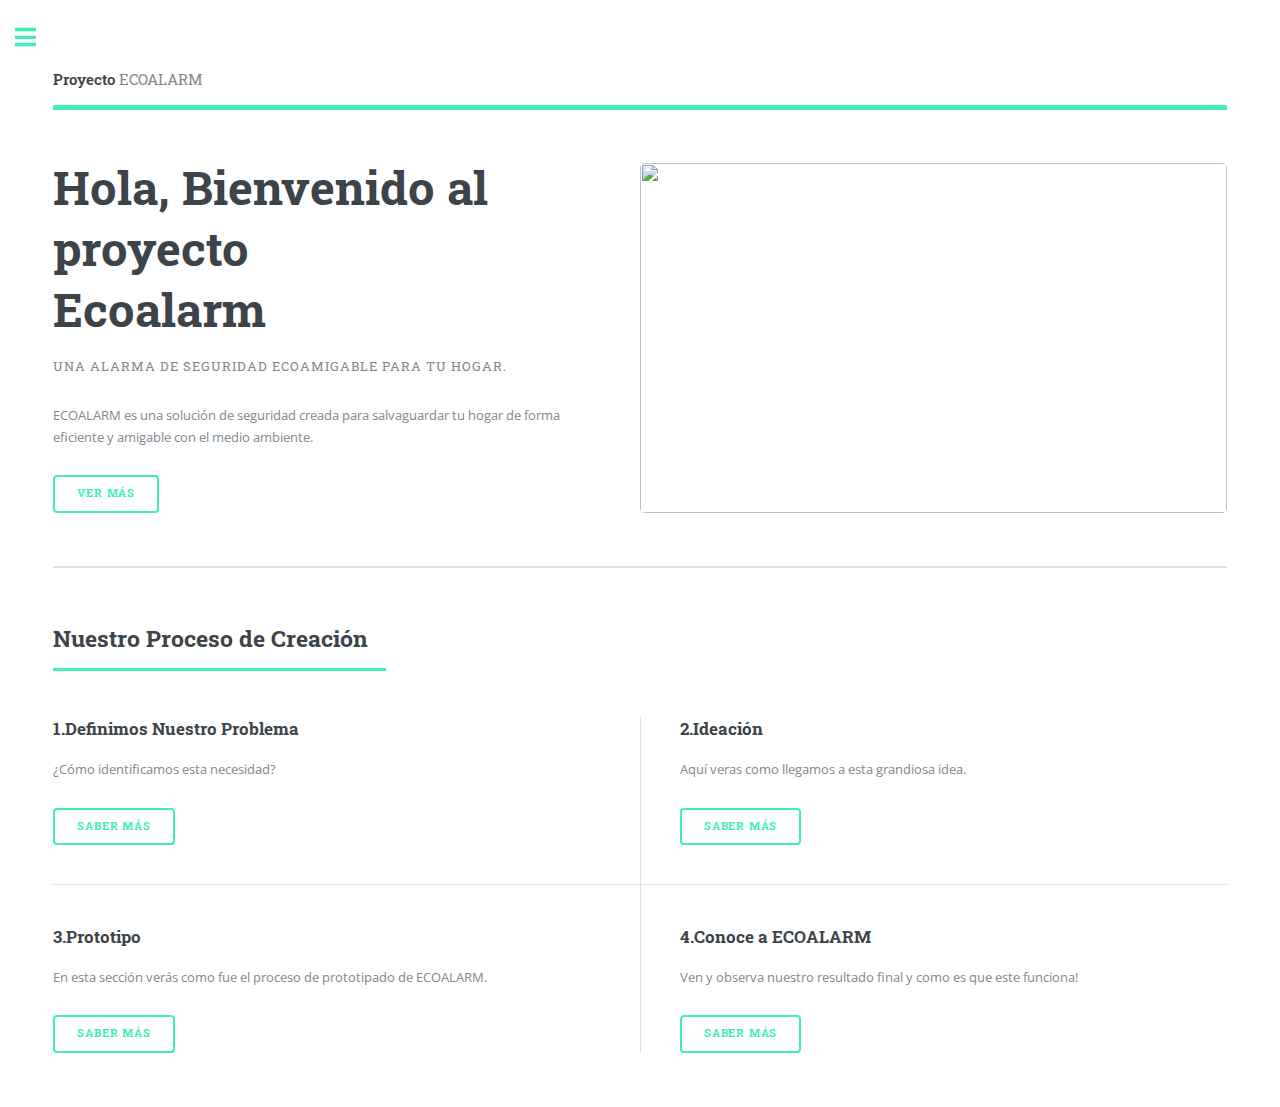
==== commit 4392f7f1: "Update index.html" ====
--- a/index.html
+++ b/index.html
@@ -44,97 +44,48 @@
 									</span>
 								</section>
 
-							<!-- Section -->
-								<section>
-									<header class="major">
-										<h2>Erat lacinia</h2>
-									</header>
-									<div class="features">
-										<article>
-											<span class="icon fa-gem"></span>
-											<div class="content">
-												<h3>Portitor ullamcorper</h3>
-												<p>Aenean ornare velit lacus, ac varius enim lorem ullamcorper dolore. Proin aliquam facilisis ante interdum. Sed nulla amet lorem feugiat tempus aliquam.</p>
-											</div>
-										</article>
-										<article>
-											<span class="icon solid fa-paper-plane"></span>
-											<div class="content">
-												<h3>Sapien veroeros</h3>
-												<p>Aenean ornare velit lacus, ac varius enim lorem ullamcorper dolore. Proin aliquam facilisis ante interdum. Sed nulla amet lorem feugiat tempus aliquam.</p>
-											</div>
-										</article>
-										<article>
-											<span class="icon solid fa-rocket"></span>
-											<div class="content">
-												<h3>Quam lorem ipsum</h3>
-												<p>Aenean ornare velit lacus, ac varius enim lorem ullamcorper dolore. Proin aliquam facilisis ante interdum. Sed nulla amet lorem feugiat tempus aliquam.</p>
-											</div>
-										</article>
-										<article>
-											<span class="icon solid fa-signal"></span>
-											<div class="content">
-												<h3>Sed magna finibus</h3>
-												<p>Aenean ornare velit lacus, ac varius enim lorem ullamcorper dolore. Proin aliquam facilisis ante interdum. Sed nulla amet lorem feugiat tempus aliquam.</p>
-											</div>
-										</article>
-									</div>
-								</section>
+
 
 							<!-- Section -->
 								<section>
 									<header class="major">
-										<h2>Ipsum sed dolor</h2>
+										<h2>Nuestro Proceso de Creación</h2>
 									</header>
 									<div class="posts">
 										<article>
-											<a href="#" class="image"><img src="images/pic01.jpg" alt="" /></a>
-											<h3>Interdum aenean</h3>
-											<p>Aenean ornare velit lacus, ac varius enim lorem ullamcorper dolore. Proin aliquam facilisis ante interdum. Sed nulla amet lorem feugiat tempus aliquam.</p>
+											
+											<h3>1.Definimos Nuestro Problema</h3>
+											<p>¿Cómo identificamos esta necesidad?</p>
 											<ul class="actions">
-												<li><a href="#" class="button">More</a></li>
+												<li><a href="#" class="button">Saber más</a></li>
 											</ul>
 										</article>
 										<article>
-											<a href="#" class="image"><img src="images/pic02.jpg" alt="" /></a>
-											<h3>Nulla amet dolore</h3>
-											<p>Aenean ornare velit lacus, ac varius enim lorem ullamcorper dolore. Proin aliquam facilisis ante interdum. Sed nulla amet lorem feugiat tempus aliquam.</p>
+											
+											<h3>2.Ideación</h3>
+											<p>Aquí veras como llegamos a esta grandiosa idea.</p>
 											<ul class="actions">
-												<li><a href="#" class="button">More</a></li>
+												<li><a href="#" class="button">Saber más</a></li>
 											</ul>
 										</article>
 										<article>
-											<a href="#" class="image"><img src="images/pic03.jpg" alt="" /></a>
-											<h3>Tempus ullamcorper</h3>
-											<p>Aenean ornare velit lacus, ac varius enim lorem ullamcorper dolore. Proin aliquam facilisis ante interdum. Sed nulla amet lorem feugiat tempus aliquam.</p>
+											
+											<h3>3.Prototipo</h3>
+											<p>En esta sección verás como fue el proceso de prototipado de ECOALARM.</p>
 											<ul class="actions">
-												<li><a href="#" class="button">More</a></li>
+												<li><a href="#" class="button">Saber más</a></li>
 											</ul>
 										</article>
 										<article>
-											<a href="#" class="image"><img src="images/pic04.jpg" alt="" /></a>
-											<h3>Sed etiam facilis</h3>
-											<p>Aenean ornare velit lacus, ac varius enim lorem ullamcorper dolore. Proin aliquam facilisis ante interdum. Sed nulla amet lorem feugiat tempus aliquam.</p>
+											
+											<h3>4.Conoce a ECOALARM</h3>
+											<p>Ven y observa nuestro resultado final y como es que este funciona!</p>
 											<ul class="actions">
-												<li><a href="#" class="button">More</a></li>
+												<li><a href="#" class="button">Saber más</a></li>
 											</ul>
 										</article>
-										<article>
-											<a href="#" class="image"><img src="images/pic05.jpg" alt="" /></a>
-											<h3>Feugiat lorem aenean</h3>
-											<p>Aenean ornare velit lacus, ac varius enim lorem ullamcorper dolore. Proin aliquam facilisis ante interdum. Sed nulla amet lorem feugiat tempus aliquam.</p>
-											<ul class="actions">
-												<li><a href="#" class="button">More</a></li>
-											</ul>
-										</article>
-										<article>
-											<a href="#" class="image"><img src="images/pic06.jpg" alt="" /></a>
-											<h3>Amet varius aliquam</h3>
-											<p>Aenean ornare velit lacus, ac varius enim lorem ullamcorper dolore. Proin aliquam facilisis ante interdum. Sed nulla amet lorem feugiat tempus aliquam.</p>
-											<ul class="actions">
-												<li><a href="#" class="button">More</a></li>
-											</ul>
-										</article>
+								
+										
 									</div>
 								</section>
 
@@ -155,42 +106,19 @@
 							<!-- Menu -->
 								<nav id="menu">
 									<header class="major">
-										<h2>Menu</h2>
+										<h2>Menú</h2>
 									</header>
 									<ul>
-										<li><a href="index.html">Homepage</a></li>
-										<li><a href="generic.html">Generic</a></li>
-										<li><a href="elements.html">Elements</a></li>
-										<li>
-											<span class="opener">Submenu</span>
-											<ul>
-												<li><a href="#">Lorem Dolor</a></li>
-												<li><a href="#">Ipsum Adipiscing</a></li>
-												<li><a href="#">Tempus Magna</a></li>
-												<li><a href="#">Feugiat Veroeros</a></li>
-											</ul>
-										</li>
-										<li><a href="#">Etiam Dolore</a></li>
-										<li><a href="#">Adipiscing</a></li>
-										<li>
-											<span class="opener">Another Submenu</span>
-											<ul>
-												<li><a href="#">Lorem Dolor</a></li>
-												<li><a href="#">Ipsum Adipiscing</a></li>
-												<li><a href="#">Tempus Magna</a></li>
-												<li><a href="#">Feugiat Veroeros</a></li>
-											</ul>
-										</li>
-										<li><a href="#">Maximus Erat</a></li>
-										<li><a href="#">Sapien Mauris</a></li>
-										<li><a href="#">Amet Lacinia</a></li>
+										<li><a href="index.html">Home</a></li>
+										<li><a href="Sobre ECO.html">Sobre ECOALARM</a></li>
+										
 									</ul>
 								</nav>
 
 							<!-- Section -->
 								<section>
 									<header class="major">
-										<h2>Ante interdum</h2>
+										<h2>Proceso de creación</h2>
 									</header>
 									<div class="mini-posts">
 										<article>
@@ -214,14 +142,12 @@
 							<!-- Section -->
 								<section>
 									<header class="major">
-										<h2>Get in touch</h2>
+										<h2>Contacto</h2>
 									</header>
-									<p>Sed varius enim lorem ullamcorper dolore aliquam aenean ornare velit lacus, ac varius enim lorem ullamcorper dolore. Proin sed aliquam facilisis ante interdum. Sed nulla amet lorem feugiat tempus aliquam.</p>
+									<p>¿Tienes preguntas sobre nuestros sistemas de seguridad? ¿Quieres saber más sobre cómo podemos proteger tu hogar o negocio? Estamos aquí para ayudarte.</p>
 									<ul class="contact">
-										<li class="icon solid fa-envelope"><a href="#">information@untitled.tld</a></li>
-										<li class="icon solid fa-phone">(000) 000-0000</li>
-										<li class="icon solid fa-home">1234 Somewhere Road #8254<br />
-										Nashville, TN 00000-0000</li>
+										<li class="icon solid fa-envelope"><a href="#">ecoalarm.proyect@gmail.com</a></li>
+							
 									</ul>
 								</section>
 
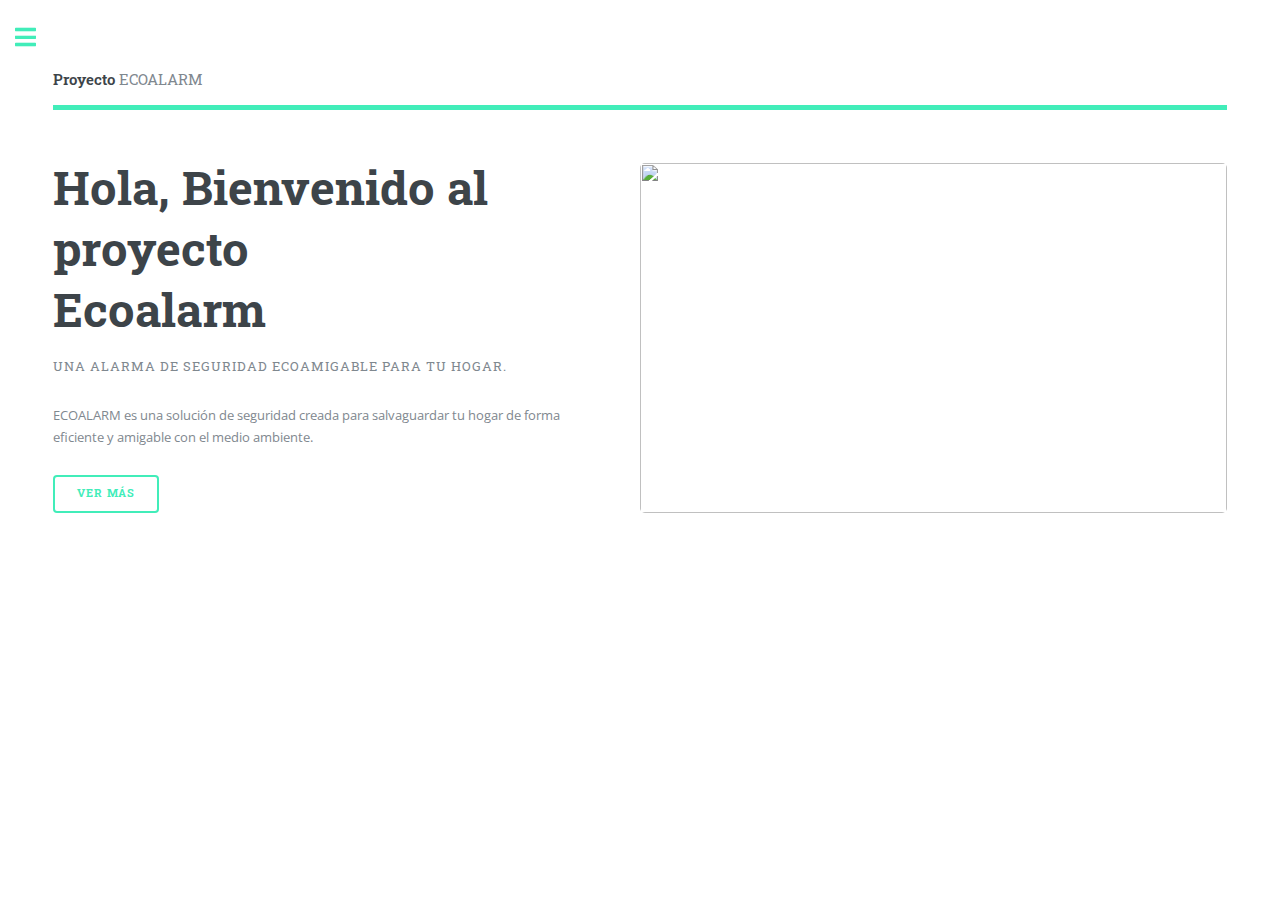
==== commit 4e8530a6: "Update index.html" ====
--- a/index.html
+++ b/index.html
@@ -46,48 +46,7 @@
 
 
 
-							<!-- Section -->
-								<section>
-									<header class="major">
-										<h2>Nuestro Proceso de Creación</h2>
-									</header>
-									<div class="posts">
-										<article>
-											
-											<h3>1.Definimos Nuestro Problema</h3>
-											<p>¿Cómo identificamos esta necesidad?</p>
-											<ul class="actions">
-												<li><a href="#" class="button">Saber más</a></li>
-											</ul>
-										</article>
-										<article>
-											
-											<h3>2.Ideación</h3>
-											<p>Aquí veras como llegamos a esta grandiosa idea.</p>
-											<ul class="actions">
-												<li><a href="#" class="button">Saber más</a></li>
-											</ul>
-										</article>
-										<article>
-											
-											<h3>3.Prototipo</h3>
-											<p>En esta sección verás como fue el proceso de prototipado de ECOALARM.</p>
-											<ul class="actions">
-												<li><a href="#" class="button">Saber más</a></li>
-											</ul>
-										</article>
-										<article>
-											
-											<h3>4.Conoce a ECOALARM</h3>
-											<p>Ven y observa nuestro resultado final y como es que este funciona!</p>
-											<ul class="actions">
-												<li><a href="#" class="button">Saber más</a></li>
-											</ul>
-										</article>
-								
-										
-									</div>
-								</section>
+							
 
 						</div>
 					</div>
@@ -115,30 +74,7 @@
 									</ul>
 								</nav>
 
-							<!-- Section -->
-								<section>
-									<header class="major">
-										<h2>Proceso de creación</h2>
-									</header>
-									<div class="mini-posts">
-										<article>
-											<a href="#" class="image"><img src="images/pic07.jpg" alt="" /></a>
-											<p>Aenean ornare velit lacus, ac varius enim lorem ullamcorper dolore aliquam.</p>
-										</article>
-										<article>
-											<a href="#" class="image"><img src="images/pic08.jpg" alt="" /></a>
-											<p>Aenean ornare velit lacus, ac varius enim lorem ullamcorper dolore aliquam.</p>
-										</article>
-										<article>
-											<a href="#" class="image"><img src="images/pic09.jpg" alt="" /></a>
-											<p>Aenean ornare velit lacus, ac varius enim lorem ullamcorper dolore aliquam.</p>
-										</article>
-									</div>
-									<ul class="actions">
-										<li><a href="#" class="button">More</a></li>
-									</ul>
-								</section>
-
+							
 							<!-- Section -->
 								<section>
 									<header class="major">
